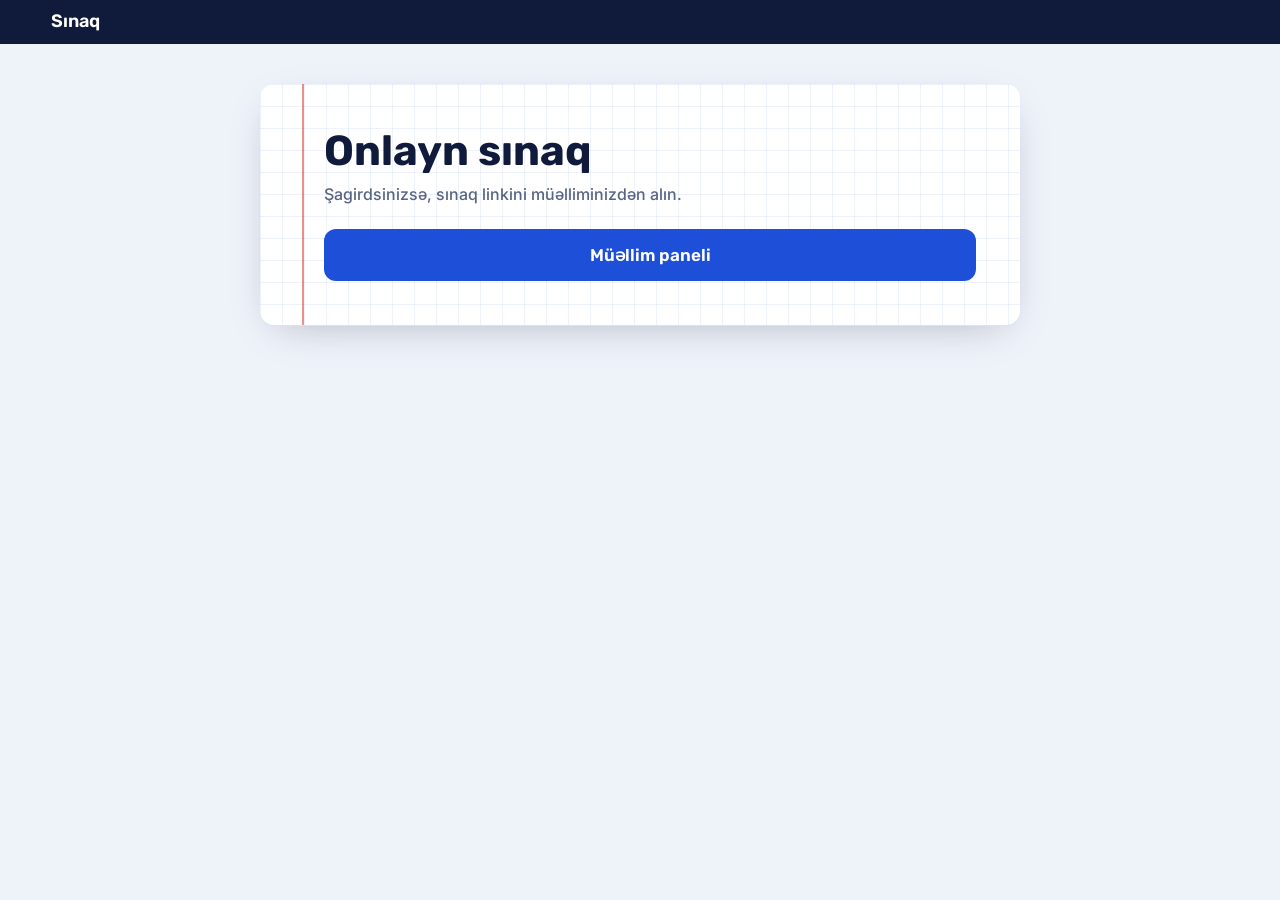
==== sinaq/index.html @ b20bbb10 "Onlayn riyaziyyat sınağı saytı Co-Authored-By: Claude Opus 5.5 <noreply@anthropic.com> Claude-Sessio" ====
<!DOCTYPE html>
<html lang="az">
<head>
<meta charset="utf-8">
<meta name="viewport" content="width=device-width,initial-scale=1">
<title>Riyaziyyat sınağı</title>
<link rel="preconnect" href="https://fonts.googleapis.com">
<link rel="stylesheet" href="https://fonts.googleapis.com/css2?family=Inter:wght@400;500;600&family=Rubik:wght@500;600;700&display=swap">
<style>
/* VOICE: calm, exam-room serious, friendly for students and quick for the teacher
   IDEA: a squared school notebook page with a red margin line, checked in teacher's red pen
   PICTURE: the working sheet itself; results as an answer strip of numbered boxes
   COLOUR and TYPE: white paper, ink blue, red pen, green ticks; Rubik titles + Inter body
   LAYOUT: one centred column, big tap targets, phone first */
:root{--bg:#eef2f9;--paper:#fff;--ink:#101a3a;--mute:#5a6482;--line:#dbe3f2;--grid:rgba(40,90,200,.08);--red:#d7362b;--green:#178a4a;--blue:#1d4fd8;--soft:#f3f6fd;--redsoft:#fdecea;--greensoft:#e7f6ee;--amber:#9a6200;--ambersoft:#fff4dc}
@media (prefers-color-scheme:dark){:root:not([data-theme=light]){--bg:#0b1124;--paper:#131b35;--ink:#e8ecf8;--mute:#9aa4c2;--line:#26314f;--grid:rgba(140,170,255,.06);--red:#ff6b5e;--green:#4fd18a;--blue:#86a8ff;--soft:#1a2444;--redsoft:#3a1d22;--greensoft:#14322a;--amber:#ffc35c;--ambersoft:#3a2e14}}
:root[data-theme=dark]{--bg:#0b1124;--paper:#131b35;--ink:#e8ecf8;--mute:#9aa4c2;--line:#26314f;--grid:rgba(140,170,255,.06);--red:#ff6b5e;--green:#4fd18a;--blue:#86a8ff;--soft:#1a2444;--redsoft:#3a1d22;--greensoft:#14322a;--amber:#ffc35c;--ambersoft:#3a2e14}
*{box-sizing:border-box;min-width:0}
body{margin:0;background:var(--bg);color:var(--ink);font:16px/1.55 Inter,system-ui,sans-serif;overflow-x:clip;-webkit-tap-highlight-color:transparent}
h1,h2,h3{font-family:Rubik,Inter,sans-serif;line-height:1.1;margin:0;text-wrap:balance}
a{color:var(--blue)}
.top{position:sticky;top:0;z-index:5;display:flex;align-items:center;justify-content:space-between;gap:12px;padding:12px max(4vw,16px);background:var(--ink);color:var(--paper)}
.top h1{font-size:18px;font-weight:600;white-space:nowrap;overflow:hidden;text-overflow:ellipsis}
.timer{font:600 18px/1 Rubik,sans-serif;font-variant-numeric:tabular-nums;padding:8px 12px;border-radius:999px;background:rgba(255,255,255,.14);white-space:nowrap}
.timer.warn{background:var(--red);color:#fff}
.timer[hidden]{display:none}
main{padding:clamp(16px,4vw,40px) max(3vw,10px) 60px}
.sheet{max-width:760px;margin:0 auto;background:var(--paper);border-radius:14px;box-shadow:0 1px 0 var(--line),0 12px 40px -18px rgba(16,26,58,.35);padding:clamp(22px,5vw,44px) clamp(16px,5vw,44px) clamp(22px,5vw,44px) clamp(32px,7vw,64px);position:relative;background-image:linear-gradient(var(--grid) 1px,transparent 1px),linear-gradient(90deg,var(--grid) 1px,transparent 1px);background-size:22px 22px}
.sheet::before{content:"";position:absolute;top:0;bottom:0;left:clamp(18px,4.5vw,42px);width:2px;background:var(--red);opacity:.55}
.title{font-size:clamp(28px,6vw,42px);font-weight:700}
.back{display:inline-block;margin-bottom:14px;font-weight:600;text-decoration:none;padding:6px 0}
.meta{display:flex;flex-wrap:wrap;gap:8px;margin:14px 0 20px}
.meta span{background:var(--soft);border:1px solid var(--line);border-radius:999px;padding:5px 12px;font-size:14px;font-weight:500}
.rules{margin:0 0 24px;padding-left:20px;color:var(--mute)}
.rules li{margin:4px 0}.rules b{color:var(--ink)}
.form{display:grid;grid-template-columns:minmax(0,1fr) minmax(0,1fr);gap:14px}
label{display:grid;gap:6px;font-size:14px;font-weight:600}
input,textarea{font:16px Inter,sans-serif;color:var(--ink);background:var(--paper);border:1.5px solid var(--line);border-radius:10px;padding:11px 12px;min-height:48px;width:100%}
textarea{resize:vertical;min-height:70px;line-height:1.45}
input:focus,textarea:focus,button:focus-visible{outline:3px solid var(--blue);outline-offset:2px}
.full{grid-column:1/-1}
.btn{font:600 17px Rubik,sans-serif;background:var(--blue);color:#fff;border:0;border-radius:12px;min-height:52px;padding:12px 20px;width:100%;cursor:pointer;text-align:center;text-decoration:none;display:inline-grid;place-items:center;transition:transform .12s}
.btn:active{transform:scale(.98)}
.btn:disabled{opacity:.4;cursor:not-allowed}
.btn.ghost{background:transparent;color:var(--blue);border:1.5px solid var(--blue)}
.btn.sm{min-height:44px;font-size:15px;padding:8px 14px;width:auto}
.btn.danger{background:transparent;color:var(--red);border:1.5px solid var(--red)}
.err{color:var(--red);font-size:14px;min-height:20px;margin:0;font-weight:600}
.note{color:var(--mute);font-size:14px;margin:12px 0 0}
.center{text-align:center}
.prog{display:flex;align-items:center;gap:12px;font-weight:600;font-size:14px;color:var(--mute);margin-bottom:20px;white-space:nowrap}
.bar{flex:1;height:8px;background:var(--soft);border-radius:9px;overflow:hidden;border:1px solid var(--line)}
.bar i{display:block;height:100%;background:var(--blue);border-radius:9px;transition:width .3s}
.qt{font-size:clamp(21px,4.6vw,29px);font-weight:600;margin-bottom:22px;white-space:pre-wrap}
.opts{display:grid;gap:10px;margin-bottom:20px}
.opt{display:flex;align-items:center;gap:14px;text-align:left;font:500 18px Inter,sans-serif;color:var(--ink);background:var(--paper);border:1.5px solid var(--line);border-radius:12px;padding:12px 14px;min-height:56px;cursor:pointer}
.opt b{flex:none;display:grid;place-items:center;width:34px;height:34px;border-radius:50%;border:1.5px solid var(--line);font:600 15px Rubik,sans-serif}
.opt.on{border-color:var(--blue);background:var(--soft);box-shadow:0 0 0 1px var(--blue)}
.opt.on b{background:var(--blue);border-color:var(--blue);color:#fff}
.alert{max-width:760px;margin:0 auto 14px;background:var(--redsoft);color:var(--red);border-radius:10px;padding:10px 14px;font-weight:600;font-size:14px}
.who{color:var(--mute);font-weight:500;margin:8px 0 0}
.score{display:flex;flex-wrap:wrap;align-items:baseline;gap:6px 18px;margin:20px 0 6px}
.score .big{font:700 clamp(56px,14vw,88px)/1 Rubik,sans-serif;color:var(--green)}
.score .big small{font-size:.38em;margin-left:6px}
.score .rest{font:600 20px Rubik,sans-serif}
.w{color:var(--red)}
.strip{display:grid;grid-template-columns:repeat(auto-fill,minmax(42px,1fr));gap:6px;margin:20px 0 8px}
.strip span{display:grid;place-items:center;height:42px;border-radius:8px;font:600 15px Rubik,sans-serif;border:1.5px solid var(--line);color:var(--mute)}
.strip .ok{background:var(--greensoft);border-color:var(--green);color:var(--green)}
.strip .no{background:var(--redsoft);border-color:var(--red);color:var(--red)}
.legend{font-size:13px;color:var(--mute);margin:0 0 26px}
h3{font-size:22px;margin:8px 0 14px}
.ex{border-top:1px solid var(--line);padding:16px 0}
.ex .n{font-size:13px;font-weight:600;color:var(--mute)}
.ex p{margin:6px 0}
.ex .q{font-weight:600;font-size:17px;white-space:pre-wrap}
.ex .yours{color:var(--red)}
.ex .yours s{text-decoration-thickness:2px}
.ex .right{color:var(--green);font-weight:600}
.ex .why{background:var(--soft);border-left:3px solid var(--blue);padding:10px 12px;border-radius:0 8px 8px 0;margin-top:10px;white-space:pre-wrap}
.sent{font-size:14px;font-weight:600;padding:10px 14px;border-radius:10px;background:var(--soft);margin:0 0 6px}
.sent:empty{display:none}
.sent.ok{background:var(--greensoft);color:var(--green)}
.sent.bad{background:var(--redsoft);color:var(--red)}
hr{border:0;border-top:1px solid var(--line);margin:26px 0}
/* teacher */
.list{display:grid;gap:12px;margin:20px 0}
.card{border:1.5px solid var(--line);border-radius:12px;padding:14px;background:var(--paper)}
.card h4{margin:0 0 4px;font:600 19px Rubik,sans-serif}
.card .sub{color:var(--mute);font-size:14px;margin:0 0 12px}
.acts{display:flex;flex-wrap:wrap;gap:8px}
.qc{border:1.5px solid var(--line);border-radius:12px;padding:14px;margin:0 0 14px;background:var(--paper);display:grid;gap:10px}
.qh{display:flex;align-items:center;justify-content:space-between;gap:8px}
.qh b{font:600 16px Rubik,sans-serif}
.qh .acts button{min-width:44px}
.ov{display:flex;align-items:center;gap:8px}
.ov input[type=radio]{width:24px;height:24px;min-height:0;flex:none;accent-color:var(--green)}
.ov input[type=text]{flex:1}
.ov.ok input[type=text]{border-color:var(--green);background:var(--greensoft)}
.hint{font-size:13px;color:var(--mute);margin:0}
.chk{display:flex;align-items:center;gap:10px;font-weight:500}
.chk input{width:22px;height:22px;min-height:0;flex:none}
.sym{position:sticky;top:58px;z-index:3;display:flex;gap:6px;overflow-x:auto;padding:8px 0;margin:10px 0;background:var(--paper)}
.sym button{flex:none;min-width:44px;height:44px;border:1.5px solid var(--line);border-radius:10px;background:var(--soft);color:var(--ink);font:600 17px Inter,sans-serif;cursor:pointer}
.linkbox{word-break:break-all;background:var(--soft);border:1px dashed var(--line);border-radius:10px;padding:12px;font-size:13px;margin:10px 0;max-height:120px;overflow:auto}
.row{display:grid;grid-template-columns:minmax(0,1fr) minmax(0,1fr);gap:10px;margin-top:10px}
.live{display:flex;align-items:center;gap:8px;font-size:14px;font-weight:600;color:var(--mute);margin:10px 0}
.live i{width:10px;height:10px;border-radius:50%;background:var(--green);animation:pulse 1.6s infinite}
.live.bad i{background:var(--red);animation:none}
@keyframes pulse{50%{opacity:.25}}
.kpis{display:grid;grid-template-columns:repeat(3,minmax(0,1fr));gap:10px;margin:14px 0 20px}
.kpis div{background:var(--soft);border:1px solid var(--line);border-radius:12px;padding:12px}
.kpis b{display:block;font:700 30px/1.1 Rubik,sans-serif}
.kpis span{font-size:13px;color:var(--mute)}
.st{border:1.5px solid var(--line);border-radius:12px;background:var(--paper);overflow:hidden}
.st summary{list-style:none;cursor:pointer;display:grid;grid-template-columns:minmax(0,1fr) auto;gap:4px 12px;padding:12px 14px;align-items:center}
.st summary::-webkit-details-marker{display:none}
.st .nm{font:600 17px Rubik,sans-serif}
.st .inf{font-size:13px;color:var(--mute);grid-column:1}
.st .pc{grid-row:1/3;grid-column:2;font:700 24px Rubik,sans-serif;text-align:right;white-space:nowrap}
.st .pc small{display:block;font:500 12px Inter,sans-serif;color:var(--mute)}
.st.prog .pc{color:var(--amber);font-size:15px}
.st .body{padding:0 14px 14px;border-top:1px solid var(--line)}
.flag{display:inline-block;font-size:12px;font-weight:600;padding:2px 8px;border-radius:999px;background:var(--ambersoft);color:var(--amber);margin-left:6px}
.ans{display:grid;gap:6px;margin-top:10px;font-size:14px}
.ans div{padding:8px 10px;border-radius:8px;background:var(--soft)}
.ans .ok{background:var(--greensoft)}.ans .no{background:var(--redsoft)}
@media(max-width:600px){.form,.row{grid-template-columns:minmax(0,1fr)}.opt{font-size:17px}.kpis b{font-size:24px}}
@media(prefers-reduced-motion:reduce){*{transition:none!important;animation:none!important}}
</style>
</head>
<body>
<header class="top"><h1 id="hd">Sınaq</h1><div class="timer" id="timer" hidden>00:00</div></header>
<main><div id="warn"></div><div id="app"><section class="sheet"><p>Yüklənir…</p></section></div></main>
<script>
{
var NTFY = 'https://ntfy.sh/';
var SYM = ['²','³','√','π','·','×',':','−','±','°','≤','≥','≠','∠','△','½','¼','∞','₁','₂','ⁿ','(',')'];
var SAMPLE = {title:'Riyaziyyat sınağı', min:30, shuffle:true, qs:[
  {q:'3x − 7 = 11 tənliyini həll edin.', o:['x = 4','x = 6','x = 18','x = 5'], a:1, e:'3x = 11 + 7 = 18, buradan x = 18 : 3 = 6.'},
  {q:'2/3 + 3/4 cəmini tapın.', o:['5/7','5/12','17/12','6/7'], a:2, e:'Ortaq məxrəc 12-dir: 8/12 + 9/12 = 17/12. Surətlər və məxrəclər ayrı-ayrılıqda toplanmır.'},
  {q:'Hansı ədədin 25%-i 40-a bərabərdir?', o:['10','100','160','65'], a:2, e:'25% = 1/4. Ədədin dörddə biri 40-dırsa, ədəd 40 · 4 = 160-dır.'},
  {q:'Uzunluğu 8 sm, eni 5 sm olan düzbucaqlının perimetri neçədir?', o:['13 sm','26 sm','40 sm','20 sm'], a:1, e:'P = 2 · (a + b) = 2 · (8 + 5) = 26 sm. 40 isə sahədir (sm²).'},
  {q:'(−3)² − 2 · (−4) ifadəsinin qiymətini tapın.', o:['1','−17','17','−1'], a:2, e:'(−3)² = 9, 2 · (−4) = −8. 9 − (−8) = 9 + 8 = 17.'},
  {q:'√144 + √81 = ?', o:['15','21','225','25'], a:1, e:'√144 = 12, √81 = 9, cəmi 21. Kökləri toplamaq ədədləri toplayıb kök almaqla eyni deyil.'},
  {q:'Üçbucağın iki bucağı 50° və 60°-dir. Üçüncü bucağı tapın.', o:['70°','80°','110°','90°'], a:0, e:'Üçbucağın daxili bucaqlarının cəmi 180°-dir: 180° − 50° − 60° = 70°.'},
  {q:'2x + 5 > 13 bərabərsizliyini həll edin.', o:['x > 9','x < 4','x > 4','x > 8'], a:2, e:'2x > 8, buradan x > 4. Müsbət ədədə böləndə işarə dəyişmir.'},
  {q:'4; 7; 10; … ardıcıllığının 10-cu həddini tapın.', o:['31','34','40','28'], a:0, e:'d = 3. aₙ = a₁ + (n − 1) · d = 4 + 9 · 3 = 31.'},
  {q:'Qiyməti 200 AZN olan malın qiyməti 15% endirildi. Yeni qiymət neçədir?', o:['185 AZN','30 AZN','170 AZN','175 AZN'], a:2, e:'200-ün 15%-i = 30 AZN. 200 − 30 = 170 AZN.'}
]};

var app = document.getElementById('app'), timerEl = document.getElementById('timer'), warnEl = document.getElementById('warn'), hd = document.getElementById('hd');
var LET = 'ABCDEF';

/* ---------- köməkçilər ---------- */
function $(id){ return document.getElementById(id); }
function esc(s){ return String(s == null ? '' : s).replace(/[&<>"']/g, function(c){ return {'&':'&amp;','<':'&lt;','>':'&gt;','"':'&quot;',"'":'&#39;'}[c]; }); }
function ls(k, v){ try { if (v === undefined) return JSON.parse(localStorage.getItem(k)); if (v === null) localStorage.removeItem(k); else localStorage.setItem(k, JSON.stringify(v)); } catch(e){ return null; } }
function rid(n){ var a = new Uint8Array(n), s = ''; crypto.getRandomValues(a); for (var i = 0; i < n; i++) s += 'abcdefghijkmnpqrstuvwxyz23456789'[a[i] % 32]; return s; }
function shuffle(a){ a = a.slice(); for (var i = a.length - 1; i > 0; i--){ var j = Math.floor(Math.random() * (i + 1)), t = a[i]; a[i] = a[j]; a[j] = t; } return a; }
function range(n){ var r = []; for (var i = 0; i < n; i++) r.push(i); return r; }
function mmss(sec){ sec = Math.max(0, Math.round(sec)); return String(Math.floor(sec / 60)).padStart(2, '0') + ':' + String(sec % 60).padStart(2, '0'); }
function hm(t){ var d = new Date(t); return String(d.getHours()).padStart(2,'0') + ':' + String(d.getMinutes()).padStart(2,'0'); }
function day(t){ var d = new Date(t); return String(d.getDate()).padStart(2,'0') + '.' + String(d.getMonth()+1).padStart(2,'0') + ' ' + hm(t); }
function b64u(u8){ var s = ''; for (var i = 0; i < u8.length; i += 0x8000) s += String.fromCharCode.apply(null, u8.subarray(i, i + 0x8000)); return btoa(s).replace(/\+/g,'-').replace(/\//g,'_').replace(/=+$/,''); }
function ub64u(s){ s = s.replace(/-/g,'+').replace(/_/g,'/'); while (s.length % 4) s += '='; var b = atob(s), u = new Uint8Array(b.length); for (var i = 0; i < b.length; i++) u[i] = b.charCodeAt(i); return u; }
function pack(obj){
  var bytes = new TextEncoder().encode(JSON.stringify(obj));
  if (!window.CompressionStream) return Promise.resolve('p' + b64u(bytes));
  return new Response(new Blob([bytes]).stream().pipeThrough(new CompressionStream('deflate-raw'))).arrayBuffer().then(function(b){ return 'z' + b64u(new Uint8Array(b)); });
}
function unpack(str){
  var bytes = ub64u(str.slice(1));
  var p = str[0] === 'z' ? new Response(new Blob([bytes]).stream().pipeThrough(new DecompressionStream('deflate-raw'))).arrayBuffer().then(function(b){ return new Uint8Array(b); }) : Promise.resolve(bytes);
  return p.then(function(u){ return JSON.parse(new TextDecoder().decode(u)); });
}
function copy(text, btn){
  var done = function(){ var t = btn.textContent; btn.textContent = 'Kopyalandı ✓'; setTimeout(function(){ btn.textContent = t; }, 1800); };
  if (navigator.clipboard) navigator.clipboard.writeText(text).then(done).catch(fallback); else fallback();
  function fallback(){ var ta = document.createElement('textarea'); ta.value = text; document.body.appendChild(ta); ta.select(); try { document.execCommand('copy'); done(); } catch(e){} ta.remove(); }
}
function base(){ return location.href.split('#')[0]; }

/* =====================================================================
   ŞAGİRD HİSSƏSİ
   ===================================================================== */
var Z = null, S = null, SKEY = '', tick = null, picked = null, busy = false, PREVIEW = false;

function left(){ return Z.m * 60 - (Date.now() - S.start) / 1000; }
function sSave(){ if (!PREVIEW) ls(SKEY, S); }
function who(){ return S.name + ' ' + S.surname; }
function score(){
  var c = 0, w = 0, b = 0;
  S.answers.forEach(function(x){ if (x[1] == null) b++; else if (x[1] === Z.q[x[0]].a) c++; else w++; });
  return {c:c, w:w, b:b, pct: Math.round(c / Z.q.length * 100)};
}
function publish(type){
  if (PREVIEW || !Z.k) return Promise.resolve(true);
  var r = score(), p = {v:1, type:type, qz:Z.i, sid:S.sid, n:S.name, sn:S.surname, c:S.cls, no:S.num, st:S.start, en:S.end || null, tb:S.tabs || 0, tu:!!S.timeUp};
  var line;
  if (type === 'end'){ p.ans = S.answers; p.r = [r.c, r.w, r.b]; line = '📝 ' + who() + ' (' + S.cls + ', №' + S.num + ') — ' + r.c + '/' + Z.q.length + ' düz, ' + r.pct + '%'; }
  else line = '🟢 ' + who() + ' (' + S.cls + ', №' + S.num + ') sınağa başladı';
  return fetch(NTFY + Z.k, {method:'POST', body: line + '\n§' + JSON.stringify(p)}).then(function(res){ return res.ok; }).catch(function(){ return false; });
}

function studentStart(z, preview){
  Z = z; PREVIEW = preview; SKEY = 'snq_s_' + Z.i;
  hd.textContent = Z.t; document.title = Z.t;
  S = PREVIEW ? null : ls(SKEY);
  if (S && S.end) { renderResult(); if (!S.sentEnd) sendEnd(); }
  else if (S && S.start){ if (left() <= 0) timeUp(); else { startTimer(); renderQ(); } }
  else renderStart();
}

function renderStart(){
  timerEl.hidden = true;
  app.innerHTML = '<section class="sheet">' +
    (PREVIEW ? '<p class="sent" style="margin-bottom:14px">Önizləmə rejimi: nəticə göndərilmir.</p>' : '') +
    '<h2 class="title">' + esc(Z.t) + '</h2>' +
    '<div class="meta"><span>' + Z.q.length + ' sual</span><span>' + Z.m + ' dəqiqə</span><span>Hər sualın bir düz cavabı var</span></div>' +
    '<ul class="rules">' +
      '<li><b>Cavabı təsdiqlədikdən sonra geri qayıtmaq olmur.</b></li>' +
      '<li>Səhifəni yeniləsəniz, qaldığınız sualdan davam edəcəksiniz.</li>' +
      '<li>Başqa proqrama və ya səhifəyə keçmək qeydə alınır və müəllimə bildirilir.</li>' +
      '<li>Vaxt bitəndə sınaq avtomatik tamamlanır, cavablanmamış suallar boş sayılır.</li>' +
    '</ul>' +
    '<form id="f" class="form" novalidate>' +
      '<label>Ad<input id="fn" autocomplete="given-name" maxlength="40"></label>' +
      '<label>Soyad<input id="ln" autocomplete="family-name" maxlength="40"></label>' +
      '<label>Sinif<input id="cl" placeholder="məs. 9A" maxlength="10"></label>' +
      '<label>Nömrə<input id="nm" inputmode="numeric" placeholder="Jurnal və ya telefon nömrəsi" maxlength="20"></label>' +
      '<p class="err full" id="er"></p>' +
      '<button class="btn full" type="submit">Sınağa başla</button>' +
    '</form></section>';
  $('f').onsubmit = function(ev){
    ev.preventDefault();
    var v = function(id){ return $(id).value.trim(); };
    var d = {name: v('fn'), surname: v('ln'), cls: v('cl'), num: v('nm')};
    if (!d.name || !d.surname || !d.cls || !d.num){ $('er').textContent = 'Zəhmət olmasa bütün xanaları doldurun.'; return; }
    var N = Z.q.length, order = Z.s ? shuffle(range(N)) : range(N), perm = {};
    order.forEach(function(qi){ var n = Z.q[qi].o.length; perm[qi] = Z.s ? shuffle(range(n)) : range(n); });
    S = {sid: rid(10), name:d.name, surname:d.surname, cls:d.cls, num:d.num, order:order, perm:perm, answers:[], start:Date.now(), end:null, tabs:0, sentEnd:false};
    sSave(); publish('start');
    startTimer(); renderQ();
  };
}

function renderQ(){
  var N = Z.q.length, i = S.answers.length;
  if (i >= N) return finish();
  var qi = S.order[i], q = Z.q[qi];
  picked = null; busy = false;
  app.innerHTML = '<section class="sheet">' +
    '<div class="prog"><span>Sual ' + (i + 1) + ' / ' + N + '</span><div class="bar"><i style="width:' + (i / N * 100) + '%"></i></div></div>' +
    '<h2 class="qt">' + esc(q.q) + '</h2>' +
    '<div class="opts">' + S.perm[qi].map(function(oi, k){ return '<button type="button" class="opt" data-o="' + oi + '"><b>' + LET[k] + '</b><span>' + esc(q.o[oi]) + '</span></button>'; }).join('') + '</div>' +
    '<button class="btn" id="next" disabled>' + (i + 1 < N ? 'Təsdiqlə və növbəti sual' : 'Təsdiqlə və sınağı bitir') + '</button>' +
    '<p class="note center">Təsdiqlədikdən sonra bu suala qayıtmaq olmayacaq.</p></section>';
  var opts = app.querySelectorAll('.opt');
  opts.forEach(function(b){ b.onclick = function(){ picked = +b.dataset.o; opts.forEach(function(x){ x.classList.toggle('on', x === b); }); $('next').disabled = false; }; });
  $('next').onclick = function(){ if (picked == null || busy) return; busy = true; S.answers.push([qi, picked]); sSave(); renderQ(); };
  window.scrollTo(0, 0);
}

function startTimer(){
  timerEl.hidden = false; clearInterval(tick);
  var step = function(){ var l = left(); timerEl.textContent = mmss(l); timerEl.classList.toggle('warn', l < 60); if (l <= 0){ clearInterval(tick); timeUp(); } };
  step(); tick = setInterval(step, 1000);
}
function timeUp(){ while (S.answers.length < Z.q.length) S.answers.push([S.order[S.answers.length], null]); S.timeUp = true; sSave(); finish(); }
function finish(){
  clearInterval(tick); timerEl.hidden = true; warnEl.innerHTML = '';
  if (!S.end){ S.end = Date.now(); sSave(); }
  renderResult(); if (!S.sentEnd) sendEnd();
}
function sendEnd(){
  var el = $('sent');
  if (PREVIEW){ el.className = 'sent'; el.textContent = 'Önizləmə: nəticə göndərilmədi.'; return; }
  if (el){ el.className = 'sent'; el.textContent = 'Nəticə müəllimə göndərilir…'; }
  publish('end').then(function(ok){
    S.sentEnd = ok; sSave();
    var e = $('sent'); if (!e) return;
    if (ok){ e.className = 'sent ok'; e.textContent = '✓ Nəticəniz müəllimə göndərildi.'; }
    else { e.className = 'sent bad'; e.innerHTML = 'Nəticə göndərilmədi. İnterneti yoxlayın. <button class="btn ghost" id="resend" style="margin-top:8px">Yenidən göndər</button>'; $('resend').onclick = sendEnd; }
  });
}
function renderResult(){
  var r = score();
  var strip = S.answers.map(function(x, i){ var cls = x[1] == null ? '' : (x[1] === Z.q[x[0]].a ? 'ok' : 'no'); return '<span class="' + cls + '">' + (i + 1) + '</span>'; }).join('');
  var wrong = S.answers.map(function(x, i){ return {x:x, i:i}; }).filter(function(o){ return o.x[1] !== Z.q[o.x[0]].a; });
  var exp = wrong.map(function(o){
    var q = Z.q[o.x[0]];
    return '<div class="ex"><span class="n">Sual ' + (o.i + 1) + '</span><p class="q">' + esc(q.q) + '</p>' +
      '<p class="yours">Sizin cavab: ' + (o.x[1] == null ? 'cavab verilməyib' : '<s>' + esc(q.o[o.x[1]]) + '</s>') + '</p>' +
      '<p class="right">Düzgün cavab: ' + esc(q.o[q.a]) + '</p>' + (q.e ? '<p class="why">' + esc(q.e) + '</p>' : '') + '</div>';
  }).join('');
  app.innerHTML = '<section class="sheet"><h2 class="title">Nəticəniz</h2>' +
    '<p class="who">' + esc(who()) + ' · ' + esc(S.cls) + ' sinif · № ' + esc(S.num) + '</p>' +
    '<div class="score"><span class="big">' + r.c + '<small>düz</small></span><span class="rest"><span class="w">' + r.w + ' səhv</span> · ' + r.b + ' boş · ' + r.pct + '%</span></div>' +
    (S.timeUp ? '<p class="note">Vaxt bitdiyi üçün sınaq avtomatik tamamlandı.</p>' : '') +
    '<div class="strip">' + strip + '</div><p class="legend">Yaşıl — düz, qırmızı — səhv, boz — cavabsız.</p>' +
    '<p class="sent' + (S.sentEnd ? ' ok' : '') + '" id="sent">' + (S.sentEnd ? '✓ Nəticəniz müəllimə göndərildi.' : '') + '</p>' +
    '<hr><h3>' + (wrong.length ? 'Səhvlərin izahı' : 'Təbriklər! Bütün cavablar düzdür.') + '</h3>' + exp + '</section>';
  window.scrollTo(0, 0);
}
document.addEventListener('visibilitychange', function(){
  if (!S || !S.start || S.end || !Z) return;
  if (document.hidden){ S.tabs = (S.tabs || 0) + 1; sSave(); }
  else warnEl.innerHTML = '<div class="alert">Diqqət: sınaq səhifəsindən çıxdınız (' + S.tabs + ' dəfə). Bu, müəllimə bildiriləcək.</div>';
});
window.addEventListener('online', function(){ if (S && S.end && !S.sentEnd) sendEnd(); });

/* =====================================================================
   MÜƏLLİM HİSSƏSİ
   ===================================================================== */
var TKEY = 'snq_teacher', pollT = null;
function quizzes(){ return ls(TKEY) || []; }
function saveQuizzes(a){ ls(TKEY, a); }
function getQ(id){ return quizzes().filter(function(q){ return q.id === id; })[0]; }
function putQ(q){ var a = quizzes(), i = a.findIndex(function(x){ return x.id === q.id; }); if (i < 0) a.unshift(q); else a[i] = q; saveQuizzes(a); }
function results(id){ return ls('snq_r_' + id) || {}; }
function newQuiz(from){
  var src = from || {title:'Yeni sınaq', min:30, shuffle:true, qs:[]};
  var q = {id: rid(8), topic: 'snq-' + rid(16), title: src.title, min: src.min, shuffle: src.shuffle, created: Date.now(),
    qs: (src.qs.length ? src.qs : [{q:'', o:['','','',''], a:0, e:''}]).map(function(x){ var o = x.o.slice(); while (o.length < 4) o.push(''); return {q:x.q, o:o, a:x.a, e:x.e || ''}; })};
  putQ(q); return q;
}
function toLinkData(Q){
  return {i:Q.id, t:Q.title, m:Q.min, s:Q.shuffle ? 1 : 0, k:Q.topic, q:Q.qs.map(function(x){
    var idx = []; x.o.forEach(function(t, j){ if (t.trim()) idx.push(j); });
    return {q:x.q.trim(), o:idx.map(function(j){ return x.o[j].trim(); }), a:idx.indexOf(x.a), e:(x.e || '').trim()};
  })};
}
function validate(Q){
  if (!Q.title.trim()) return 'Sınağın adını yazın.';
  if (!(Q.min >= 1)) return 'Vaxtı dəqiqə ilə yazın.';
  if (!Q.qs.length) return 'Ən azı bir sual əlavə edin.';
  for (var i = 0; i < Q.qs.length; i++){
    var x = Q.qs[i], n = x.o.filter(function(t){ return t.trim(); }).length;
    if (!x.q.trim()) return (i + 1) + '-ci sualın mətni boşdur.';
    if (n < 2) return (i + 1) + '-ci sualda ən azı 2 variant olmalıdır.';
    if (!(x.o[x.a] || '').trim()) return (i + 1) + '-ci sualda düzgün cavabı seçin (yaşıl dairə).';
  }
  return '';
}

function teacherRoute(parts){
  clearInterval(pollT); timerEl.hidden = true; hd.textContent = 'Müəllim paneli'; document.title = 'Müəllim paneli';
  if (parts[0] === 'edit' && getQ(parts[1])) return renderEdit(parts[1]);
  if (parts[0] === 'link' && getQ(parts[1])) return renderLink(parts[1]);
  if (parts[0] === 'res' && getQ(parts[1])) return renderRes(parts[1]);
  renderHome();
}

function renderHome(){
  var a = quizzes();
  app.innerHTML = '<section class="sheet"><h2 class="title">Sınaqlarım</h2>' +
    '<p class="who">Sual yazın, vaxt qoyun, linki şagirdlərə göndərin. Nəticələr burada canlı görünür.</p>' +
    '<div class="row"><button class="btn" id="nw">+ Yeni sınaq</button><button class="btn ghost" id="sm">Nümunə sınaq əlavə et</button></div>' +
    '<div class="list">' + (a.length ? a.map(function(q){
      var r = results(q.id), n = Object.keys(r).filter(function(k){ return r[k].type === 'end'; }).length;
      return '<div class="card"><h4>' + esc(q.title) + '</h4><p class="sub">' + q.qs.length + ' sual · ' + q.min + ' dəq · ' + n + ' nəticə</p>' +
        '<div class="acts"><a class="btn sm" href="#muellim/res/' + q.id + '">Nəticələr</a><a class="btn sm ghost" href="#muellim/link/' + q.id + '">Link</a><a class="btn sm ghost" href="#muellim/edit/' + q.id + '">Redaktə</a><button class="btn sm danger" data-del="' + q.id + '">Sil</button></div></div>';
    }).join('') : '<p class="note">Hələ sınaq yoxdur.</p>') + '</div>' +
    '<hr><h3>Başqa telefondan bərpa et</h3><p class="hint">Köhnə şagird linkini yapışdırın — sınaq və onun nəticə kanalı bu telefona köçəcək.</p>' +
    '<div class="row"><input id="imp" placeholder="Şagird linki"><button class="btn ghost" id="impb">Bərpa et</button></div><p class="err" id="impe"></p></section>';
  $('nw').onclick = function(){ location.hash = 'muellim/edit/' + newQuiz().id; };
  $('sm').onclick = function(){ location.hash = 'muellim/edit/' + newQuiz(SAMPLE).id; };
  app.querySelectorAll('[data-del]').forEach(function(b){ b.onclick = function(){
    if (b.dataset.sure){ saveQuizzes(quizzes().filter(function(q){ return q.id !== b.dataset.del; })); ls('snq_r_' + b.dataset.del, null); renderHome(); }
    else { b.dataset.sure = 1; b.textContent = 'Əminsiniz? Bir də basın'; }
  }; });
  $('impb').onclick = function(){
    var m = /#q=([^&]+)/.exec($('imp').value.trim());
    if (!m){ $('impe').textContent = 'Bu, şagird linki deyil.'; return; }
    unpack(m[1]).then(function(z){
      putQ({id:z.i, topic:z.k, title:z.t, min:z.m, shuffle:!!z.s, created:Date.now(), qs:z.q.map(function(x){ var o = x.o.slice(); while (o.length < 4) o.push(''); return {q:x.q, o:o, a:x.a, e:x.e}; })});
      renderHome();
    }).catch(function(){ $('impe').textContent = 'Link oxunmadı.'; });
  };
}

function renderEdit(id){
  var Q = getQ(id), lastF = null, tSave = null;
  var store = function(){ clearTimeout(tSave); tSave = setTimeout(function(){ putQ(Q); }, 300); };
  app.innerHTML = '<section class="sheet"><a class="back" href="#muellim">← Sınaqlarım</a><h2 class="title">Sınağı hazırla</h2>' +
    '<div class="form" style="margin-top:18px"><label class="full">Sınağın adı<input id="et" maxlength="80" value="' + esc(Q.title) + '"></label>' +
    '<label>Vaxt (dəqiqə)<input id="em" type="number" min="1" max="300" inputmode="numeric" value="' + esc(Q.min) + '"></label>' +
    '<label class="chk"><input type="checkbox" id="es"' + (Q.shuffle ? ' checked' : '') + '> Hər şagirddə sualların və variantların sırası fərqli olsun</label></div>' +
    '<div class="sym" id="sym">' + SYM.map(function(s){ return '<button type="button" data-s="' + s + '">' + s + '</button>'; }).join('') + '</div>' +
    '<div id="qs"></div>' +
    '<button class="btn ghost" id="addq">+ Sual əlavə et</button>' +
    '<p class="err" id="ee" style="margin-top:14px"></p>' +
    '<button class="btn" id="mk">Yadda saxla və şagird linkini al</button>' +
    '<p class="note center">Hər dəyişiklik avtomatik yadda saxlanır.</p></section>';
  function draw(){
    $('qs').innerHTML = Q.qs.map(function(x, i){
      return '<div class="qc" data-i="' + i + '"><div class="qh"><b>Sual ' + (i + 1) + '</b><div class="acts">' +
        '<button class="btn sm ghost" data-act="up" aria-label="Yuxarı"' + (i ? '' : ' disabled') + '>↑</button>' +
        '<button class="btn sm ghost" data-act="dn" aria-label="Aşağı"' + (i < Q.qs.length - 1 ? '' : ' disabled') + '>↓</button>' +
        '<button class="btn sm danger" data-act="del" aria-label="Sil">✕</button></div></div>' +
        '<textarea data-f="q" placeholder="Sualın mətni">' + esc(x.q) + '</textarea>' +
        x.o.map(function(t, j){ return '<div class="ov' + (x.a === j ? ' ok' : '') + '"><input type="radio" name="a' + i + '" data-f="a" value="' + j + '"' + (x.a === j ? ' checked' : '') + ' aria-label="Düzgün cavab ' + LET[j] + '"><input type="text" data-f="o' + j + '" placeholder="Variant ' + LET[j] + (j > 1 ? ' (istəyə görə)' : '') + '" value="' + esc(t) + '"></div>'; }).join('') +
        '<p class="hint">Düzgün variantın yanındakı dairəni seçin.</p>' +
        '<textarea data-f="e" placeholder="İzah (səhv edən şagirdə göstəriləcək)">' + esc(x.e) + '</textarea></div>';
    }).join('');
  }
  draw();
  $('et').oninput = function(){ Q.title = this.value; store(); };
  $('em').oninput = function(){ Q.min = Math.max(0, parseInt(this.value, 10) || 0); store(); };
  $('es').onchange = function(){ Q.shuffle = this.checked; store(); };
  $('qs').addEventListener('input', function(ev){
    var t = ev.target, f = t.dataset.f, card = t.closest('.qc'); if (!f || !card) return;
    var x = Q.qs[+card.dataset.i];
    if (f === 'q') x.q = t.value; else if (f === 'e') x.e = t.value; else if (f[0] === 'o') x.o[+f.slice(1)] = t.value;
    store();
  });
  $('qs').addEventListener('change', function(ev){
    var t = ev.target; if (t.dataset.f !== 'a') return;
    var card = t.closest('.qc'); Q.qs[+card.dataset.i].a = +t.value; store();
    card.querySelectorAll('.ov').forEach(function(o, j){ o.classList.toggle('ok', j === +t.value); });
  });
  $('qs').addEventListener('click', function(ev){
    var b = ev.target.closest('[data-act]'); if (!b) return;
    var i = +b.closest('.qc').dataset.i, act = b.dataset.act, t;
    if (act === 'del'){ if (!b.dataset.sure){ b.dataset.sure = 1; b.textContent = 'Sil?'; return; } Q.qs.splice(i, 1); }
    if (act === 'up'){ t = Q.qs[i - 1]; Q.qs[i - 1] = Q.qs[i]; Q.qs[i] = t; }
    if (act === 'dn'){ t = Q.qs[i + 1]; Q.qs[i + 1] = Q.qs[i]; Q.qs[i] = t; }
    store(); draw();
  });
  app.addEventListener('focusin', function(ev){ if (ev.target.matches('textarea, input[type=text], #et')) lastF = ev.target; });
  $('sym').addEventListener('mousedown', function(ev){ ev.preventDefault(); });
  $('sym').addEventListener('click', function(ev){
    var b = ev.target.closest('[data-s]'); if (!b || !lastF) return;
    var s = lastF.selectionStart, e = lastF.selectionEnd;
    lastF.value = lastF.value.slice(0, s) + b.dataset.s + lastF.value.slice(e);
    lastF.focus(); lastF.setSelectionRange(s + b.dataset.s.length, s + b.dataset.s.length);
    lastF.dispatchEvent(new Event('input', {bubbles:true}));
  });
  $('addq').onclick = function(){ Q.qs.push({q:'', o:['','','',''], a:0, e:''}); store(); draw(); var c = $('qs').lastElementChild; c.scrollIntoView({behavior:'smooth', block:'center'}); c.querySelector('textarea').focus(); };
  $('mk').onclick = function(){
    var err = validate(Q); $('ee').textContent = err; if (err) return;
    clearTimeout(tSave); putQ(Q); location.hash = 'muellim/link/' + Q.id;
  };
}

function renderLink(id){
  var Q = getQ(id), err = validate(Q);
  if (err){ app.innerHTML = '<section class="sheet"><a class="back" href="#muellim">← Sınaqlarım</a><p class="err">' + esc(err) + '</p><a class="btn" href="#muellim/edit/' + id + '">Düzəlt</a></section>'; return; }
  pack(toLinkData(Q)).then(function(d){
    var link = base() + '#q=' + d, msg = Q.title + '\nSınağa bu linkdən girin:\n' + link;
    app.innerHTML = '<section class="sheet"><a class="back" href="#muellim">← Sınaqlarım</a><h2 class="title">Şagird linki</h2>' +
      '<p class="who">' + esc(Q.title) + ' · ' + Q.qs.length + ' sual · ' + Q.min + ' dəqiqə</p>' +
      '<div class="linkbox">' + esc(link) + '</div>' +
      '<div class="row"><button class="btn" id="cp">Linki kopyala</button><a class="btn ghost" href="https://wa.me/?text=' + encodeURIComponent(msg) + '" target="_blank" rel="noopener">WhatsApp-da göndər</a></div>' +
      '<div class="row"><a class="btn ghost" href="https://t.me/share/url?url=' + encodeURIComponent(link) + '&text=' + encodeURIComponent(Q.title) + '" target="_blank" rel="noopener">Telegram-da göndər</a><a class="btn ghost" href="' + esc(link) + '&pv=1" target="_blank" rel="noopener">Önizləmə</a></div>' +
      '<a class="btn" style="margin-top:22px" href="#muellim/res/' + id + '">Nəticələri canlı izlə →</a>' +
      '<p class="note">Sualları dəyişsəniz, şagirdlərə yeni link göndərin. Nəticələr eyni yerə gəlməyə davam edəcək.</p>' +
      '<p class="note">Telefona bildiriş istəsəniz: <b>ntfy</b> tətbiqini yükləyin və bu kanala abunə olun: <b>' + esc(Q.topic) + '</b></p></section>';
    $('cp').onclick = function(){ copy(link, this); };
  }).catch(function(){ app.innerHTML = '<section class="sheet"><p class="err">Link yaradılmadı. Brauzeri yeniləyin.</p></section>'; });
}

function renderRes(id){
  var Q = getQ(id), R = results(id), open = {};
  app.innerHTML = '<section class="sheet"><a class="back" href="#muellim">← Sınaqlarım</a><h2 class="title">' + esc(Q.title) + '</h2>' +
    '<p class="live" id="lv"><i></i><span>Bağlanır…</span></p><div id="body"></div>' +
    '<div class="row"><button class="btn ghost" id="cp">Cədvəli kopyala (Excel üçün)</button><a class="btn ghost" href="#muellim/link/' + id + '">Şagird linki</a></div>' +
    '<p class="note">Nəticələr onlayn kanalda 12 saat saxlanır; bu səhifəni açdığınız an hamısı telefonunuza köçürülür və burada qalır. Sınaq günü bu səhifəni ən azı bir dəfə açın.</p></section>';
  function rows(){ return Object.keys(R).map(function(k){ return R[k]; }).sort(function(a, b){
    var ae = a.type === 'end', be = b.type === 'end'; if (ae !== be) return ae ? 1 : -1;
    return ae ? (b.r[0] - a.r[0]) || (a.en - b.en) : b.st - a.st; }); }
  function draw(){
    var a = rows(), done = a.filter(function(x){ return x.type === 'end'; }), prog = a.length - done.length, N = Q.qs.length;
    var avg = done.length ? Math.round(done.reduce(function(s, x){ return s + x.r[0]; }, 0) / done.length / N * 100) : 0;
    $('body').innerHTML = '<div class="kpis"><div><b>' + done.length + '</b><span>bitirdi</span></div><div><b style="color:var(--amber)">' + prog + '</b><span>indi yazır</span></div><div><b>' + (done.length ? avg + '%' : '—') + '</b><span>orta nəticə</span></div></div>' +
      (a.length ? '<div class="list">' + a.map(function(x){
        var flags = (x.tb ? '<span class="flag">' + x.tb + ' dəfə çıxıb</span>' : '') + (x.tu ? '<span class="flag">vaxt bitdi</span>' : '');
        if (x.type !== 'end') return '<details class="st prog"><summary><span class="nm">' + esc(x.n + ' ' + x.sn) + '</span><span class="pc">yazır…<small>' + hm(x.st) + '-dan</small></span><span class="inf">' + esc(x.c) + ' · № ' + esc(x.no) + '</span></summary></details>';
        var tot = x.r[0] + x.r[1] + x.r[2], pct = Math.round(x.r[0] / tot * 100), dur = Math.round((x.en - x.st) / 60000);
        var det = (x.ans || []).map(function(p, i){
          var q = Q.qs[p[0]]; var lq = q ? toLinkData({id:'',topic:'',title:'',min:1,qs:[q]}).q[0] : null;
          if (!lq) return '';
          var ok = p[1] === lq.a, txt = p[1] == null ? 'boş' : esc(lq.o[p[1]]);
          return '<div class="' + (p[1] == null ? '' : ok ? 'ok' : 'no') + '"><b>' + (p[0] + 1) + '.</b> ' + esc(lq.q) + '<br>Cavab: ' + txt + (ok ? ' ✓' : ' · Düz: ' + esc(lq.o[lq.a])) + '</div>';
        }).join('');
        return '<details class="st" data-sid="' + x.sid + '"' + (open[x.sid] ? ' open' : '') + '><summary><span class="nm">' + esc(x.n + ' ' + x.sn) + flags + '</span>' +
          '<span class="pc">' + pct + '%<small>' + x.r[0] + ' düz · ' + x.r[1] + ' səhv · ' + x.r[2] + ' boş</small></span>' +
          '<span class="inf">' + esc(x.c) + ' · № ' + esc(x.no) + ' · ' + day(x.en) + ' · ' + dur + ' dəq</span></summary>' +
          '<div class="body"><p class="hint" style="margin-top:10px">Suallar sizin redaktordakı nömrə ilə</p><div class="ans">' + det + '</div></div></details>';
      }).join('') + '</div>' : '<p class="note center" style="margin:30px 0">Hələ heç kim başlamayıb. Şagird sınağa girən kimi burada görünəcək.</p>');
    $('body').querySelectorAll('details[data-sid]').forEach(function(d){ d.ontoggle = function(){ open[d.dataset.sid] = d.open; }; });
  }
  function poll(){
    if (document.hidden) return;
    fetch(NTFY + Q.topic + '/json?poll=1&since=all').then(function(r){ if (!r.ok) throw 0; return r.text(); }).then(function(t){
      var changed = false;
      t.split('\n').forEach(function(l){
        if (!l.trim()) return; var m, p; try { m = JSON.parse(l); } catch(e){ return; }
        if (m.event !== 'message' || !m.message) return;
        var k = m.message.indexOf('\n§'); if (k < 0) return;
        try { p = JSON.parse(m.message.slice(k + 2)); } catch(e){ return; }
        if (!p || p.qz !== Q.id || !p.sid) return;
        var old = R[p.sid];
        if (old && old.type === 'end') return;
        if (old && old.type === p.type) return;
        R[p.sid] = p; changed = true;
      });
      if (changed){ ls('snq_r_' + id, R); draw(); }
      $('lv').className = 'live'; $('lv').lastChild.textContent = 'Canlı · son yoxlama ' + hm(Date.now());
    }).catch(function(){ $('lv').className = 'live bad'; $('lv').lastChild.textContent = 'İnternet yoxdur — saxlanmış nəticələr göstərilir'; });
  }
  draw(); poll(); pollT = setInterval(poll, 8000);
  $('cp').onclick = function(){
    var head = 'Ad\tSoyad\tSinif\tNömrə\tDüz\tSəhv\tBoş\tFaiz\tÇıxma\tBitirdi';
    copy(head + '\n' + rows().filter(function(x){ return x.type === 'end'; }).map(function(x){
      var tot = x.r[0] + x.r[1] + x.r[2]; return [x.n, x.sn, x.c, x.no, x.r[0], x.r[1], x.r[2], Math.round(x.r[0] / tot * 100) + '%', x.tb, day(x.en)].join('\t');
    }).join('\n'), this);
  };
}
document.addEventListener('visibilitychange', function(){ if (!document.hidden && /^#muellim\/res\//.test(location.hash)) { var b = $('lv'); if (b) b.lastChild.textContent = 'Yenilənir…'; } });

/* =====================================================================
   YÖNLƏNDİRMƏ
   ===================================================================== */
function route(){
  var h = location.hash.slice(1);
  if (h.indexOf('q=') === 0){
    if (Z) return;
    var hp = new URLSearchParams(h), d = hp.get('q');
    if (d[0] === 'z' && !window.DecompressionStream){ app.innerHTML = '<section class="sheet"><p class="err">Brauzeriniz köhnədir. Chrome-u yeniləyib linki yenidən açın.</p></section>'; return; }
    unpack(d).then(function(z){ studentStart(z, hp.get('pv') === '1'); })
      .catch(function(){ app.innerHTML = '<section class="sheet"><p class="err">Link xətalıdır. Müəllimdən linki yenidən istəyin.</p></section>'; });
    return;
  }
  if (h === 'setup' || h.indexOf('muellim') === 0) return teacherRoute(h.split('/').slice(1));
  hd.textContent = 'Sınaq';
  app.innerHTML = '<section class="sheet"><h2 class="title">Onlayn sınaq</h2><p class="who">Şagirdsinizsə, sınaq linkini müəlliminizdən alın.</p>' +
    '<a class="btn" style="margin-top:22px" href="#muellim">Müəllim paneli</a></section>';
}
window.addEventListener('hashchange', route);
route();
}
</script>
</body>
</html>
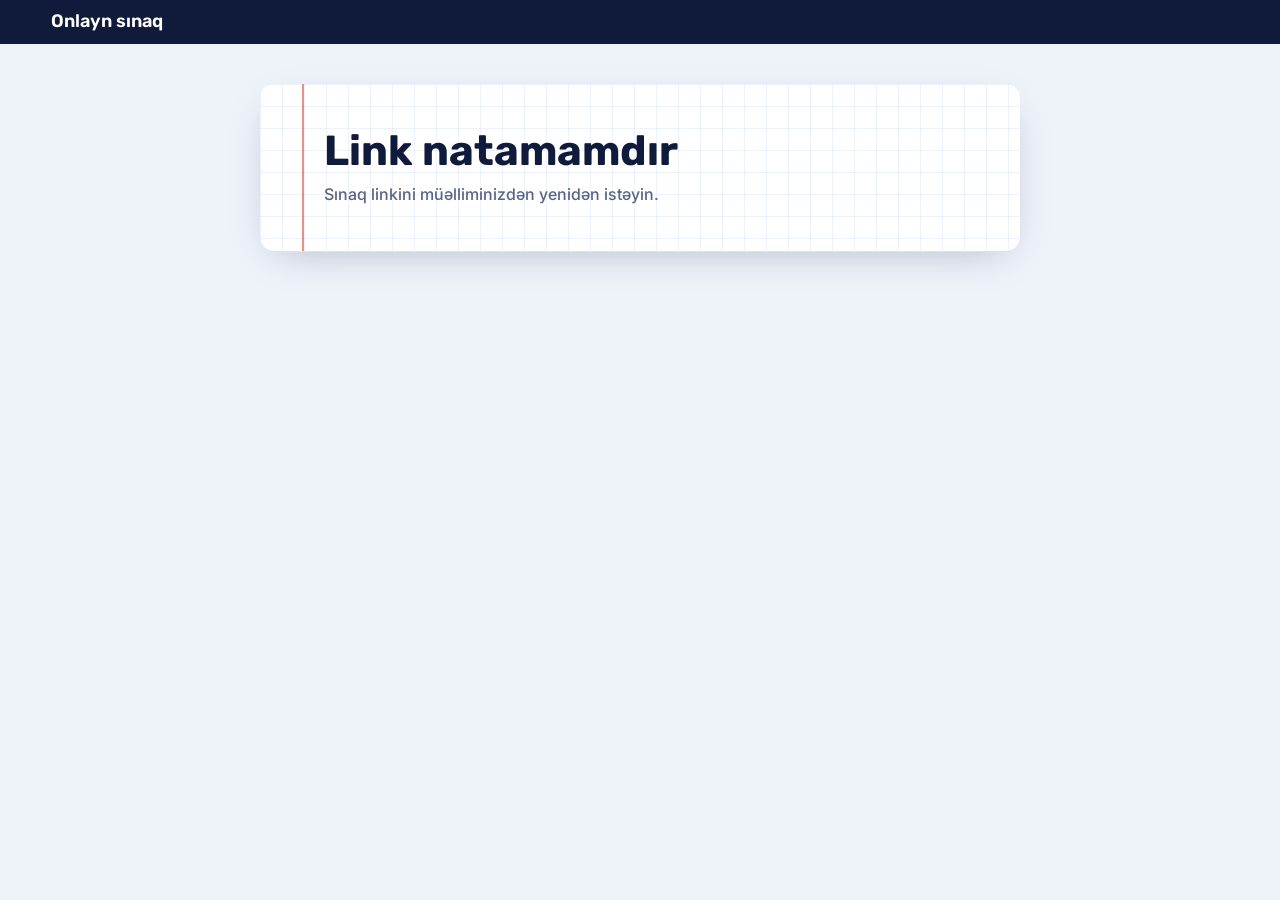
==== commit ad223499: "Sınaq: ayrıca tələbə və müəllim panelləri, canlı nəticələr Co-Authored-By: Claude Opus 5.5 <noreply@" ====
--- a/sinaq/index.html
+++ b/sinaq/index.html
@@ -3,543 +3,178 @@
 <head>
 <meta charset="utf-8">
 <meta name="viewport" content="width=device-width,initial-scale=1">
-<title>Riyaziyyat sınağı</title>
+<title>Onlayn sınaq</title>
 <link rel="preconnect" href="https://fonts.googleapis.com">
 <link rel="stylesheet" href="https://fonts.googleapis.com/css2?family=Inter:wght@400;500;600&family=Rubik:wght@500;600;700&display=swap">
-<style>
-/* VOICE: calm, exam-room serious, friendly for students and quick for the teacher
-   IDEA: a squared school notebook page with a red margin line, checked in teacher's red pen
-   PICTURE: the working sheet itself; results as an answer strip of numbered boxes
-   COLOUR and TYPE: white paper, ink blue, red pen, green ticks; Rubik titles + Inter body
-   LAYOUT: one centred column, big tap targets, phone first */
-:root{--bg:#eef2f9;--paper:#fff;--ink:#101a3a;--mute:#5a6482;--line:#dbe3f2;--grid:rgba(40,90,200,.08);--red:#d7362b;--green:#178a4a;--blue:#1d4fd8;--soft:#f3f6fd;--redsoft:#fdecea;--greensoft:#e7f6ee;--amber:#9a6200;--ambersoft:#fff4dc}
-@media (prefers-color-scheme:dark){:root:not([data-theme=light]){--bg:#0b1124;--paper:#131b35;--ink:#e8ecf8;--mute:#9aa4c2;--line:#26314f;--grid:rgba(140,170,255,.06);--red:#ff6b5e;--green:#4fd18a;--blue:#86a8ff;--soft:#1a2444;--redsoft:#3a1d22;--greensoft:#14322a;--amber:#ffc35c;--ambersoft:#3a2e14}}
-:root[data-theme=dark]{--bg:#0b1124;--paper:#131b35;--ink:#e8ecf8;--mute:#9aa4c2;--line:#26314f;--grid:rgba(140,170,255,.06);--red:#ff6b5e;--green:#4fd18a;--blue:#86a8ff;--soft:#1a2444;--redsoft:#3a1d22;--greensoft:#14322a;--amber:#ffc35c;--ambersoft:#3a2e14}
-*{box-sizing:border-box;min-width:0}
-body{margin:0;background:var(--bg);color:var(--ink);font:16px/1.55 Inter,system-ui,sans-serif;overflow-x:clip;-webkit-tap-highlight-color:transparent}
-h1,h2,h3{font-family:Rubik,Inter,sans-serif;line-height:1.1;margin:0;text-wrap:balance}
-a{color:var(--blue)}
-.top{position:sticky;top:0;z-index:5;display:flex;align-items:center;justify-content:space-between;gap:12px;padding:12px max(4vw,16px);background:var(--ink);color:var(--paper)}
-.top h1{font-size:18px;font-weight:600;white-space:nowrap;overflow:hidden;text-overflow:ellipsis}
-.timer{font:600 18px/1 Rubik,sans-serif;font-variant-numeric:tabular-nums;padding:8px 12px;border-radius:999px;background:rgba(255,255,255,.14);white-space:nowrap}
-.timer.warn{background:var(--red);color:#fff}
-.timer[hidden]{display:none}
-main{padding:clamp(16px,4vw,40px) max(3vw,10px) 60px}
-.sheet{max-width:760px;margin:0 auto;background:var(--paper);border-radius:14px;box-shadow:0 1px 0 var(--line),0 12px 40px -18px rgba(16,26,58,.35);padding:clamp(22px,5vw,44px) clamp(16px,5vw,44px) clamp(22px,5vw,44px) clamp(32px,7vw,64px);position:relative;background-image:linear-gradient(var(--grid) 1px,transparent 1px),linear-gradient(90deg,var(--grid) 1px,transparent 1px);background-size:22px 22px}
-.sheet::before{content:"";position:absolute;top:0;bottom:0;left:clamp(18px,4.5vw,42px);width:2px;background:var(--red);opacity:.55}
-.title{font-size:clamp(28px,6vw,42px);font-weight:700}
-.back{display:inline-block;margin-bottom:14px;font-weight:600;text-decoration:none;padding:6px 0}
-.meta{display:flex;flex-wrap:wrap;gap:8px;margin:14px 0 20px}
-.meta span{background:var(--soft);border:1px solid var(--line);border-radius:999px;padding:5px 12px;font-size:14px;font-weight:500}
-.rules{margin:0 0 24px;padding-left:20px;color:var(--mute)}
-.rules li{margin:4px 0}.rules b{color:var(--ink)}
-.form{display:grid;grid-template-columns:minmax(0,1fr) minmax(0,1fr);gap:14px}
-label{display:grid;gap:6px;font-size:14px;font-weight:600}
-input,textarea{font:16px Inter,sans-serif;color:var(--ink);background:var(--paper);border:1.5px solid var(--line);border-radius:10px;padding:11px 12px;min-height:48px;width:100%}
-textarea{resize:vertical;min-height:70px;line-height:1.45}
-input:focus,textarea:focus,button:focus-visible{outline:3px solid var(--blue);outline-offset:2px}
-.full{grid-column:1/-1}
-.btn{font:600 17px Rubik,sans-serif;background:var(--blue);color:#fff;border:0;border-radius:12px;min-height:52px;padding:12px 20px;width:100%;cursor:pointer;text-align:center;text-decoration:none;display:inline-grid;place-items:center;transition:transform .12s}
-.btn:active{transform:scale(.98)}
-.btn:disabled{opacity:.4;cursor:not-allowed}
-.btn.ghost{background:transparent;color:var(--blue);border:1.5px solid var(--blue)}
-.btn.sm{min-height:44px;font-size:15px;padding:8px 14px;width:auto}
-.btn.danger{background:transparent;color:var(--red);border:1.5px solid var(--red)}
-.err{color:var(--red);font-size:14px;min-height:20px;margin:0;font-weight:600}
-.note{color:var(--mute);font-size:14px;margin:12px 0 0}
-.center{text-align:center}
-.prog{display:flex;align-items:center;gap:12px;font-weight:600;font-size:14px;color:var(--mute);margin-bottom:20px;white-space:nowrap}
-.bar{flex:1;height:8px;background:var(--soft);border-radius:9px;overflow:hidden;border:1px solid var(--line)}
-.bar i{display:block;height:100%;background:var(--blue);border-radius:9px;transition:width .3s}
-.qt{font-size:clamp(21px,4.6vw,29px);font-weight:600;margin-bottom:22px;white-space:pre-wrap}
-.opts{display:grid;gap:10px;margin-bottom:20px}
-.opt{display:flex;align-items:center;gap:14px;text-align:left;font:500 18px Inter,sans-serif;color:var(--ink);background:var(--paper);border:1.5px solid var(--line);border-radius:12px;padding:12px 14px;min-height:56px;cursor:pointer}
-.opt b{flex:none;display:grid;place-items:center;width:34px;height:34px;border-radius:50%;border:1.5px solid var(--line);font:600 15px Rubik,sans-serif}
-.opt.on{border-color:var(--blue);background:var(--soft);box-shadow:0 0 0 1px var(--blue)}
-.opt.on b{background:var(--blue);border-color:var(--blue);color:#fff}
-.alert{max-width:760px;margin:0 auto 14px;background:var(--redsoft);color:var(--red);border-radius:10px;padding:10px 14px;font-weight:600;font-size:14px}
-.who{color:var(--mute);font-weight:500;margin:8px 0 0}
-.score{display:flex;flex-wrap:wrap;align-items:baseline;gap:6px 18px;margin:20px 0 6px}
-.score .big{font:700 clamp(56px,14vw,88px)/1 Rubik,sans-serif;color:var(--green)}
-.score .big small{font-size:.38em;margin-left:6px}
-.score .rest{font:600 20px Rubik,sans-serif}
-.w{color:var(--red)}
-.strip{display:grid;grid-template-columns:repeat(auto-fill,minmax(42px,1fr));gap:6px;margin:20px 0 8px}
-.strip span{display:grid;place-items:center;height:42px;border-radius:8px;font:600 15px Rubik,sans-serif;border:1.5px solid var(--line);color:var(--mute)}
-.strip .ok{background:var(--greensoft);border-color:var(--green);color:var(--green)}
-.strip .no{background:var(--redsoft);border-color:var(--red);color:var(--red)}
-.legend{font-size:13px;color:var(--mute);margin:0 0 26px}
-h3{font-size:22px;margin:8px 0 14px}
-.ex{border-top:1px solid var(--line);padding:16px 0}
-.ex .n{font-size:13px;font-weight:600;color:var(--mute)}
-.ex p{margin:6px 0}
-.ex .q{font-weight:600;font-size:17px;white-space:pre-wrap}
-.ex .yours{color:var(--red)}
-.ex .yours s{text-decoration-thickness:2px}
-.ex .right{color:var(--green);font-weight:600}
-.ex .why{background:var(--soft);border-left:3px solid var(--blue);padding:10px 12px;border-radius:0 8px 8px 0;margin-top:10px;white-space:pre-wrap}
-.sent{font-size:14px;font-weight:600;padding:10px 14px;border-radius:10px;background:var(--soft);margin:0 0 6px}
-.sent:empty{display:none}
-.sent.ok{background:var(--greensoft);color:var(--green)}
-.sent.bad{background:var(--redsoft);color:var(--red)}
-hr{border:0;border-top:1px solid var(--line);margin:26px 0}
-/* teacher */
-.list{display:grid;gap:12px;margin:20px 0}
-.card{border:1.5px solid var(--line);border-radius:12px;padding:14px;background:var(--paper)}
-.card h4{margin:0 0 4px;font:600 19px Rubik,sans-serif}
-.card .sub{color:var(--mute);font-size:14px;margin:0 0 12px}
-.acts{display:flex;flex-wrap:wrap;gap:8px}
-.qc{border:1.5px solid var(--line);border-radius:12px;padding:14px;margin:0 0 14px;background:var(--paper);display:grid;gap:10px}
-.qh{display:flex;align-items:center;justify-content:space-between;gap:8px}
-.qh b{font:600 16px Rubik,sans-serif}
-.qh .acts button{min-width:44px}
-.ov{display:flex;align-items:center;gap:8px}
-.ov input[type=radio]{width:24px;height:24px;min-height:0;flex:none;accent-color:var(--green)}
-.ov input[type=text]{flex:1}
-.ov.ok input[type=text]{border-color:var(--green);background:var(--greensoft)}
-.hint{font-size:13px;color:var(--mute);margin:0}
-.chk{display:flex;align-items:center;gap:10px;font-weight:500}
-.chk input{width:22px;height:22px;min-height:0;flex:none}
-.sym{position:sticky;top:58px;z-index:3;display:flex;gap:6px;overflow-x:auto;padding:8px 0;margin:10px 0;background:var(--paper)}
-.sym button{flex:none;min-width:44px;height:44px;border:1.5px solid var(--line);border-radius:10px;background:var(--soft);color:var(--ink);font:600 17px Inter,sans-serif;cursor:pointer}
-.linkbox{word-break:break-all;background:var(--soft);border:1px dashed var(--line);border-radius:10px;padding:12px;font-size:13px;margin:10px 0;max-height:120px;overflow:auto}
-.row{display:grid;grid-template-columns:minmax(0,1fr) minmax(0,1fr);gap:10px;margin-top:10px}
-.live{display:flex;align-items:center;gap:8px;font-size:14px;font-weight:600;color:var(--mute);margin:10px 0}
-.live i{width:10px;height:10px;border-radius:50%;background:var(--green);animation:pulse 1.6s infinite}
-.live.bad i{background:var(--red);animation:none}
-@keyframes pulse{50%{opacity:.25}}
-.kpis{display:grid;grid-template-columns:repeat(3,minmax(0,1fr));gap:10px;margin:14px 0 20px}
-.kpis div{background:var(--soft);border:1px solid var(--line);border-radius:12px;padding:12px}
-.kpis b{display:block;font:700 30px/1.1 Rubik,sans-serif}
-.kpis span{font-size:13px;color:var(--mute)}
-.st{border:1.5px solid var(--line);border-radius:12px;background:var(--paper);overflow:hidden}
-.st summary{list-style:none;cursor:pointer;display:grid;grid-template-columns:minmax(0,1fr) auto;gap:4px 12px;padding:12px 14px;align-items:center}
-.st summary::-webkit-details-marker{display:none}
-.st .nm{font:600 17px Rubik,sans-serif}
-.st .inf{font-size:13px;color:var(--mute);grid-column:1}
-.st .pc{grid-row:1/3;grid-column:2;font:700 24px Rubik,sans-serif;text-align:right;white-space:nowrap}
-.st .pc small{display:block;font:500 12px Inter,sans-serif;color:var(--mute)}
-.st.prog .pc{color:var(--amber);font-size:15px}
-.st .body{padding:0 14px 14px;border-top:1px solid var(--line)}
-.flag{display:inline-block;font-size:12px;font-weight:600;padding:2px 8px;border-radius:999px;background:var(--ambersoft);color:var(--amber);margin-left:6px}
-.ans{display:grid;gap:6px;margin-top:10px;font-size:14px}
-.ans div{padding:8px 10px;border-radius:8px;background:var(--soft)}
-.ans .ok{background:var(--greensoft)}.ans .no{background:var(--redsoft)}
-@media(max-width:600px){.form,.row{grid-template-columns:minmax(0,1fr)}.opt{font-size:17px}.kpis b{font-size:24px}}
-@media(prefers-reduced-motion:reduce){*{transition:none!important;animation:none!important}}
-</style>
+<link rel="stylesheet" href="style.css">
 </head>
 <body>
-<header class="top"><h1 id="hd">Sınaq</h1><div class="timer" id="timer" hidden>00:00</div></header>
+<header class="top"><div class="bar1"><h1 id="hd">Onlayn sınaq</h1><div class="timer" id="timer" hidden>00:00</div></div></header>
 <main><div id="warn"></div><div id="app"><section class="sheet"><p>Yüklənir…</p></section></div></main>
+<script src="core.js"></script>
 <script>
 {
-var NTFY = 'https://ntfy.sh/';
-var SYM = ['²','³','√','π','·','×',':','−','±','°','≤','≥','≠','∠','△','½','¼','∞','₁','₂','ⁿ','(',')'];
-var SAMPLE = {title:'Riyaziyyat sınağı', min:30, shuffle:true, qs:[
-  {q:'3x − 7 = 11 tənliyini həll edin.', o:['x = 4','x = 6','x = 18','x = 5'], a:1, e:'3x = 11 + 7 = 18, buradan x = 18 : 3 = 6.'},
-  {q:'2/3 + 3/4 cəmini tapın.', o:['5/7','5/12','17/12','6/7'], a:2, e:'Ortaq məxrəc 12-dir: 8/12 + 9/12 = 17/12. Surətlər və məxrəclər ayrı-ayrılıqda toplanmır.'},
-  {q:'Hansı ədədin 25%-i 40-a bərabərdir?', o:['10','100','160','65'], a:2, e:'25% = 1/4. Ədədin dörddə biri 40-dırsa, ədəd 40 · 4 = 160-dır.'},
-  {q:'Uzunluğu 8 sm, eni 5 sm olan düzbucaqlının perimetri neçədir?', o:['13 sm','26 sm','40 sm','20 sm'], a:1, e:'P = 2 · (a + b) = 2 · (8 + 5) = 26 sm. 40 isə sahədir (sm²).'},
-  {q:'(−3)² − 2 · (−4) ifadəsinin qiymətini tapın.', o:['1','−17','17','−1'], a:2, e:'(−3)² = 9, 2 · (−4) = −8. 9 − (−8) = 9 + 8 = 17.'},
-  {q:'√144 + √81 = ?', o:['15','21','225','25'], a:1, e:'√144 = 12, √81 = 9, cəmi 21. Kökləri toplamaq ədədləri toplayıb kök almaqla eyni deyil.'},
-  {q:'Üçbucağın iki bucağı 50° və 60°-dir. Üçüncü bucağı tapın.', o:['70°','80°','110°','90°'], a:0, e:'Üçbucağın daxili bucaqlarının cəmi 180°-dir: 180° − 50° − 60° = 70°.'},
-  {q:'2x + 5 > 13 bərabərsizliyini həll edin.', o:['x > 9','x < 4','x > 4','x > 8'], a:2, e:'2x > 8, buradan x > 4. Müsbət ədədə böləndə işarə dəyişmir.'},
-  {q:'4; 7; 10; … ardıcıllığının 10-cu həddini tapın.', o:['31','34','40','28'], a:0, e:'d = 3. aₙ = a₁ + (n − 1) · d = 4 + 9 · 3 = 31.'},
-  {q:'Qiyməti 200 AZN olan malın qiyməti 15% endirildi. Yeni qiymət neçədir?', o:['185 AZN','30 AZN','170 AZN','175 AZN'], a:2, e:'200-ün 15%-i = 30 AZN. 200 − 30 = 170 AZN.'}
-]};
+var U = SNQ, $ = U.$, esc = U.esc;
+var app = $('app'), timerEl = $('timer'), warnEl = $('warn'), hd = $('hd');
+var TOPIC = (location.hash.slice(1) || new URLSearchParams(location.search).get('k') || '').trim();
+var PREVIEW = /[?&]pv=1/.test(location.search);
+var Z = null, S = null, tick = null, picked = null, busy = false, retryT = null, waitT = null;
 
-var app = document.getElementById('app'), timerEl = document.getElementById('timer'), warnEl = document.getElementById('warn'), hd = document.getElementById('hd');
-var LET = 'ABCDEF';
-
-/* ---------- köməkçilər ---------- */
-function $(id){ return document.getElementById(id); }
-function esc(s){ return String(s == null ? '' : s).replace(/[&<>"']/g, function(c){ return {'&':'&amp;','<':'&lt;','>':'&gt;','"':'&quot;',"'":'&#39;'}[c]; }); }
-function ls(k, v){ try { if (v === undefined) return JSON.parse(localStorage.getItem(k)); if (v === null) localStorage.removeItem(k); else localStorage.setItem(k, JSON.stringify(v)); } catch(e){ return null; } }
-function rid(n){ var a = new Uint8Array(n), s = ''; crypto.getRandomValues(a); for (var i = 0; i < n; i++) s += 'abcdefghijkmnpqrstuvwxyz23456789'[a[i] % 32]; return s; }
-function shuffle(a){ a = a.slice(); for (var i = a.length - 1; i > 0; i--){ var j = Math.floor(Math.random() * (i + 1)), t = a[i]; a[i] = a[j]; a[j] = t; } return a; }
-function range(n){ var r = []; for (var i = 0; i < n; i++) r.push(i); return r; }
-function mmss(sec){ sec = Math.max(0, Math.round(sec)); return String(Math.floor(sec / 60)).padStart(2, '0') + ':' + String(sec % 60).padStart(2, '0'); }
-function hm(t){ var d = new Date(t); return String(d.getHours()).padStart(2,'0') + ':' + String(d.getMinutes()).padStart(2,'0'); }
-function day(t){ var d = new Date(t); return String(d.getDate()).padStart(2,'0') + '.' + String(d.getMonth()+1).padStart(2,'0') + ' ' + hm(t); }
-function b64u(u8){ var s = ''; for (var i = 0; i < u8.length; i += 0x8000) s += String.fromCharCode.apply(null, u8.subarray(i, i + 0x8000)); return btoa(s).replace(/\+/g,'-').replace(/\//g,'_').replace(/=+$/,''); }
-function ub64u(s){ s = s.replace(/-/g,'+').replace(/_/g,'/'); while (s.length % 4) s += '='; var b = atob(s), u = new Uint8Array(b.length); for (var i = 0; i < b.length; i++) u[i] = b.charCodeAt(i); return u; }
-function pack(obj){
-  var bytes = new TextEncoder().encode(JSON.stringify(obj));
-  if (!window.CompressionStream) return Promise.resolve('p' + b64u(bytes));
-  return new Response(new Blob([bytes]).stream().pipeThrough(new CompressionStream('deflate-raw'))).arrayBuffer().then(function(b){ return 'z' + b64u(new Uint8Array(b)); });
-}
-function unpack(str){
-  var bytes = ub64u(str.slice(1));
-  var p = str[0] === 'z' ? new Response(new Blob([bytes]).stream().pipeThrough(new DecompressionStream('deflate-raw'))).arrayBuffer().then(function(b){ return new Uint8Array(b); }) : Promise.resolve(bytes);
-  return p.then(function(u){ return JSON.parse(new TextDecoder().decode(u)); });
-}
-function copy(text, btn){
-  var done = function(){ var t = btn.textContent; btn.textContent = 'Kopyalandı ✓'; setTimeout(function(){ btn.textContent = t; }, 1800); };
-  if (navigator.clipboard) navigator.clipboard.writeText(text).then(done).catch(fallback); else fallback();
-  function fallback(){ var ta = document.createElement('textarea'); ta.value = text; document.body.appendChild(ta); ta.select(); try { document.execCommand('copy'); done(); } catch(e){} ta.remove(); }
-}
-function base(){ return location.href.split('#')[0]; }
-
-/* =====================================================================
-   ŞAGİRD HİSSƏSİ
-   ===================================================================== */
-var Z = null, S = null, SKEY = '', tick = null, picked = null, busy = false, PREVIEW = false;
-
+function key(id){ return 'snq_s_' + TOPIC + '_' + id; }
+function save(){ if (!PREVIEW) U.ls(key(Z.id), S); }
+function who(){ return S.name + ' ' + S.surname; }
 function left(){ return Z.m * 60 - (Date.now() - S.start) / 1000; }
-function sSave(){ if (!PREVIEW) ls(SKEY, S); }
-function who(){ return S.name + ' ' + S.surname; }
+function correct(qi){ var q = Z.q[qi]; return U.reveal(Z.id, q.i, q.a, q.o.length); }
 function score(){
   var c = 0, w = 0, b = 0;
-  S.answers.forEach(function(x){ if (x[1] == null) b++; else if (x[1] === Z.q[x[0]].a) c++; else w++; });
+  S.answers.forEach(function(x){ if (x[1] == null) b++; else if (x[1] === correct(x[0])) c++; else w++; });
   return {c:c, w:w, b:b, pct: Math.round(c / Z.q.length * 100)};
 }
-function publish(type){
-  if (PREVIEW || !Z.k) return Promise.resolve(true);
-  var r = score(), p = {v:1, type:type, qz:Z.i, sid:S.sid, n:S.name, sn:S.surname, c:S.cls, no:S.num, st:S.start, en:S.end || null, tb:S.tabs || 0, tu:!!S.timeUp};
-  var line;
-  if (type === 'end'){ p.ans = S.answers; p.r = [r.c, r.w, r.b]; line = '📝 ' + who() + ' (' + S.cls + ', №' + S.num + ') — ' + r.c + '/' + Z.q.length + ' düz, ' + r.pct + '%'; }
-  else line = '🟢 ' + who() + ' (' + S.cls + ', №' + S.num + ') sınağa başladı';
-  return fetch(NTFY + Z.k, {method:'POST', body: line + '\n§' + JSON.stringify(p)}).then(function(res){ return res.ok; }).catch(function(){ return false; });
+function sheet(html){ app.innerHTML = '<section class="sheet">' + html + '</section>'; window.scrollTo(0, 0); }
+
+/* ---------- yükləmə ---------- */
+function boot(){
+  if (!TOPIC){ sheet('<h2 class="title">Link natamamdır</h2><p class="who">Sınaq linkini müəlliminizdən yenidən istəyin.</p>'); return; }
+  if (!window.crypto || !crypto.subtle){ sheet('<h2 class="title">Brauzer uyğun deyil</h2><p class="who">Chrome və ya Safari-nin son versiyası ilə açın.</p>'); return; }
+  if (PREVIEW && U.ls('snq_preview')){ Z = U.ls('snq_preview'); hd.textContent = Z.t; renderStart(); return; }
+  var curId = U.ls('snq_cur_' + TOPIC), cur = curId && U.ls(key(curId));
+  if (cur && !cur.end && !PREVIEW){ Z = cur.z; S = cur; resume(); return; }
+  U.readChannel(TOPIC).then(U.activeQuiz).then(function(z){
+    if (z && !PREVIEW){
+      var s = U.ls(key(z.id));
+      if (s && s.end){ Z = s.z; S = s; showResult(); return; }
+    }
+    if (z){ Z = z; hd.textContent = z.t; document.title = z.t; renderStart(); return; }
+    if (cur && cur.end){ Z = cur.z; S = cur; showResult(); return; }
+    renderWaiting();
+  }).catch(function(){
+    if (cur && cur.end){ Z = cur.z; S = cur; showResult(); return; }
+    sheet('<h2 class="title">Bağlantı alınmadı</h2><p class="who">İnterneti yoxlayın. Səhifə özü yenidən cəhd edəcək.</p><button class="btn" style="margin-top:20px" id="rt">İndi yenidən yoxla</button>');
+    $('rt').onclick = boot; clearTimeout(waitT); waitT = setTimeout(boot, 12000);
+  });
 }
+function renderWaiting(){
+  sheet('<div class="wait"><svg viewBox="0 0 120 120" aria-hidden="true"><circle cx="60" cy="60" r="50" fill="var(--soft)" stroke="var(--line)" stroke-width="3"/><path d="M60 30v32l20 12" stroke="var(--blue)" stroke-width="7" stroke-linecap="round" fill="none"/></svg>' +
+    '<h2 class="title">Hazırda aktiv sınaq yoxdur</h2><p class="who">Müəllim sınağı açan kimi bu səhifə özü yenilənəcək.</p></div>');
+  clearTimeout(waitT); waitT = setTimeout(boot, 20000);
+}
+function resume(){ hd.textContent = Z.t; document.title = Z.t; if (left() <= 0) timeUp(); else { startTimer(); renderQ(); flush(); } }
+function showResult(){ hd.textContent = Z.t; document.title = Z.t; renderResult(); flush(); }
 
-function studentStart(z, preview){
-  Z = z; PREVIEW = preview; SKEY = 'snq_s_' + Z.i;
-  hd.textContent = Z.t; document.title = Z.t;
-  S = PREVIEW ? null : ls(SKEY);
-  if (S && S.end) { renderResult(); if (!S.sentEnd) sendEnd(); }
-  else if (S && S.start){ if (left() <= 0) timeUp(); else { startTimer(); renderQ(); } }
-  else renderStart();
+/* ---------- müəllimə göndərmə (növbə ilə, uğursuz olsa təkrar) ---------- */
+function payload(type){
+  var p = {type:type, qz:Z.id, sid:S.sid, n:S.name, sn:S.surname, c:S.cls, no:S.num, st:S.start, en:S.end || null, tb:S.tabs || 0, tu:!!S.timeUp};
+  if (type === 'end'){
+    var r = score(); p.r = [r.c, r.w, r.b];
+    p.ans = S.answers.map(function(x){ var q = Z.q[x[0]], k = correct(x[0]); return [x[0] + 1, q.q.slice(0, 140), x[1] == null ? null : q.o[x[1]], q.o[k], x[1] === k ? 1 : 0]; });
+  }
+  return p;
 }
+function send(type){ return U.seal(Z.pk, payload(type)).then(function(s){ return U.publish(TOPIC, 'R', s); }).catch(function(){ return false; }); }
+function flush(){
+  if (PREVIEW || !S) return;
+  clearTimeout(retryT);
+  var job = !S.sentStart ? 'start' : (S.end && !S.sentEnd ? 'end' : null);
+  if (!job) return status();
+  status();
+  send(job).then(function(ok){
+    if (ok){ if (job === 'start') S.sentStart = true; else S.sentEnd = true; save(); flush(); }
+    else { status(); retryT = setTimeout(flush, 15000); }
+  });
+}
+function status(){
+  var e = $('sent'); if (!e || !S.end) return;
+  if (PREVIEW){ e.className = 'sent'; e.textContent = 'Önizləmə: nəticə müəllimə göndərilmir.'; return; }
+  if (S.sentEnd){ e.className = 'sent ok'; e.textContent = '✓ Nəticəniz müəllimə göndərildi.'; }
+  else { e.className = 'sent bad'; e.textContent = 'Nəticə göndərilir… İnternet yoxdursa, səhifəni bağlamayın — özü təkrar cəhd edir.'; }
+}
+window.addEventListener('online', flush);
 
+/* ---------- giriş ---------- */
 function renderStart(){
   timerEl.hidden = true;
-  app.innerHTML = '<section class="sheet">' +
-    (PREVIEW ? '<p class="sent" style="margin-bottom:14px">Önizləmə rejimi: nəticə göndərilmir.</p>' : '') +
+  sheet((PREVIEW ? '<p class="sent" style="margin-bottom:14px">Önizləmə rejimi: nəticə göndərilmir.</p>' : '') +
     '<h2 class="title">' + esc(Z.t) + '</h2>' +
     '<div class="meta"><span>' + Z.q.length + ' sual</span><span>' + Z.m + ' dəqiqə</span><span>Hər sualın bir düz cavabı var</span></div>' +
-    '<ul class="rules">' +
-      '<li><b>Cavabı təsdiqlədikdən sonra geri qayıtmaq olmur.</b></li>' +
-      '<li>Səhifəni yeniləsəniz, qaldığınız sualdan davam edəcəksiniz.</li>' +
-      '<li>Başqa proqrama və ya səhifəyə keçmək qeydə alınır və müəllimə bildirilir.</li>' +
-      '<li>Vaxt bitəndə sınaq avtomatik tamamlanır, cavablanmamış suallar boş sayılır.</li>' +
-    '</ul>' +
+    '<ul class="rules"><li><b>Cavabı təsdiqlədikdən sonra geri qayıtmaq olmur.</b></li>' +
+    '<li>Səhifəni yeniləsəniz, qaldığınız sualdan davam edəcəksiniz. Vaxt dayanmır.</li>' +
+    '<li>Başqa proqrama və ya səhifəyə keçmək qeydə alınır və müəllimə bildirilir.</li>' +
+    '<li>Vaxt bitəndə sınaq avtomatik tamamlanır, cavablanmamış suallar boş sayılır.</li></ul>' +
     '<form id="f" class="form" novalidate>' +
-      '<label>Ad<input id="fn" autocomplete="given-name" maxlength="40"></label>' +
-      '<label>Soyad<input id="ln" autocomplete="family-name" maxlength="40"></label>' +
-      '<label>Sinif<input id="cl" placeholder="məs. 9A" maxlength="10"></label>' +
-      '<label>Nömrə<input id="nm" inputmode="numeric" placeholder="Jurnal və ya telefon nömrəsi" maxlength="20"></label>' +
-      '<p class="err full" id="er"></p>' +
-      '<button class="btn full" type="submit">Sınağa başla</button>' +
-    '</form></section>';
+    '<label>Ad<input id="fn" autocomplete="given-name" maxlength="40"></label>' +
+    '<label>Soyad<input id="ln" autocomplete="family-name" maxlength="40"></label>' +
+    '<label>Sinif<input id="cl" placeholder="məs. 9A" maxlength="10"></label>' +
+    '<label>Nömrə<input id="nm" inputmode="numeric" placeholder="Jurnal və ya telefon nömrəsi" maxlength="20"></label>' +
+    '<p class="err full" id="er"></p><button class="btn full" type="submit">Sınağa başla</button></form>');
   $('f').onsubmit = function(ev){
     ev.preventDefault();
     var v = function(id){ return $(id).value.trim(); };
-    var d = {name: v('fn'), surname: v('ln'), cls: v('cl'), num: v('nm')};
+    var d = {name:v('fn'), surname:v('ln'), cls:v('cl'), num:v('nm')};
     if (!d.name || !d.surname || !d.cls || !d.num){ $('er').textContent = 'Zəhmət olmasa bütün xanaları doldurun.'; return; }
-    var N = Z.q.length, order = Z.s ? shuffle(range(N)) : range(N), perm = {};
-    order.forEach(function(qi){ var n = Z.q[qi].o.length; perm[qi] = Z.s ? shuffle(range(n)) : range(n); });
-    S = {sid: rid(10), name:d.name, surname:d.surname, cls:d.cls, num:d.num, order:order, perm:perm, answers:[], start:Date.now(), end:null, tabs:0, sentEnd:false};
-    sSave(); publish('start');
-    startTimer(); renderQ();
+    var N = Z.q.length, order = Z.s ? U.shuffle(U.range(N)) : U.range(N), perm = {};
+    order.forEach(function(qi){ var n = Z.q[qi].o.length; perm[qi] = Z.s ? U.shuffle(U.range(n)) : U.range(n); });
+    S = {sid:U.rid(10), name:d.name, surname:d.surname, cls:d.cls, num:d.num, order:order, perm:perm, answers:[], start:Date.now(), end:null, tabs:0, sentStart:false, sentEnd:false, z:Z};
+    if (!PREVIEW){ save(); U.ls('snq_cur_' + TOPIC, Z.id); }
+    startTimer(); renderQ(); flush();
   };
 }
 
+/* ---------- suallar ---------- */
 function renderQ(){
   var N = Z.q.length, i = S.answers.length;
   if (i >= N) return finish();
   var qi = S.order[i], q = Z.q[qi];
   picked = null; busy = false;
-  app.innerHTML = '<section class="sheet">' +
-    '<div class="prog"><span>Sual ' + (i + 1) + ' / ' + N + '</span><div class="bar"><i style="width:' + (i / N * 100) + '%"></i></div></div>' +
+  sheet('<div class="prog"><span>Sual ' + (i + 1) + ' / ' + N + '</span><div class="pbar"><i style="width:' + (i / N * 100) + '%"></i></div></div>' +
     '<h2 class="qt">' + esc(q.q) + '</h2>' +
-    '<div class="opts">' + S.perm[qi].map(function(oi, k){ return '<button type="button" class="opt" data-o="' + oi + '"><b>' + LET[k] + '</b><span>' + esc(q.o[oi]) + '</span></button>'; }).join('') + '</div>' +
+    '<div class="opts">' + S.perm[qi].map(function(oi, k){ return '<button type="button" class="opt" data-o="' + oi + '"><b>' + U.LET[k] + '</b><span>' + esc(q.o[oi]) + '</span></button>'; }).join('') + '</div>' +
     '<button class="btn" id="next" disabled>' + (i + 1 < N ? 'Təsdiqlə və növbəti sual' : 'Təsdiqlə və sınağı bitir') + '</button>' +
-    '<p class="note center">Təsdiqlədikdən sonra bu suala qayıtmaq olmayacaq.</p></section>';
+    '<p class="note center">Təsdiqlədikdən sonra bu suala qayıtmaq olmayacaq.</p>');
   var opts = app.querySelectorAll('.opt');
   opts.forEach(function(b){ b.onclick = function(){ picked = +b.dataset.o; opts.forEach(function(x){ x.classList.toggle('on', x === b); }); $('next').disabled = false; }; });
-  $('next').onclick = function(){ if (picked == null || busy) return; busy = true; S.answers.push([qi, picked]); sSave(); renderQ(); };
-  window.scrollTo(0, 0);
+  $('next').onclick = function(){ if (picked == null || busy) return; busy = true; S.answers.push([qi, picked]); save(); renderQ(); };
+}
+function startTimer(){
+  timerEl.hidden = false; clearInterval(tick);
+  var step = function(){ var l = left(); timerEl.textContent = U.mmss(l); timerEl.classList.toggle('warn', l < 60); if (l <= 0){ clearInterval(tick); timeUp(); } };
+  step(); tick = setInterval(step, 1000);
+}
+function timeUp(){ while (S.answers.length < Z.q.length) S.answers.push([S.order[S.answers.length], null]); S.timeUp = true; save(); finish(); }
+function finish(){
+  clearInterval(tick); timerEl.hidden = true; warnEl.innerHTML = '';
+  if (!S.end){ S.end = Date.now(); save(); }
+  renderResult(); flush();
 }
 
-function startTimer(){
-  timerEl.hidden = false; clearInterval(tick);
-  var step = function(){ var l = left(); timerEl.textContent = mmss(l); timerEl.classList.toggle('warn', l < 60); if (l <= 0){ clearInterval(tick); timeUp(); } };
-  step(); tick = setInterval(step, 1000);
-}
-function timeUp(){ while (S.answers.length < Z.q.length) S.answers.push([S.order[S.answers.length], null]); S.timeUp = true; sSave(); finish(); }
-function finish(){
-  clearInterval(tick); timerEl.hidden = true; warnEl.innerHTML = '';
-  if (!S.end){ S.end = Date.now(); sSave(); }
-  renderResult(); if (!S.sentEnd) sendEnd();
-}
-function sendEnd(){
-  var el = $('sent');
-  if (PREVIEW){ el.className = 'sent'; el.textContent = 'Önizləmə: nəticə göndərilmədi.'; return; }
-  if (el){ el.className = 'sent'; el.textContent = 'Nəticə müəllimə göndərilir…'; }
-  publish('end').then(function(ok){
-    S.sentEnd = ok; sSave();
-    var e = $('sent'); if (!e) return;
-    if (ok){ e.className = 'sent ok'; e.textContent = '✓ Nəticəniz müəllimə göndərildi.'; }
-    else { e.className = 'sent bad'; e.innerHTML = 'Nəticə göndərilmədi. İnterneti yoxlayın. <button class="btn ghost" id="resend" style="margin-top:8px">Yenidən göndər</button>'; $('resend').onclick = sendEnd; }
-  });
-}
+/* ---------- nəticə və izahlar ---------- */
 function renderResult(){
   var r = score();
-  var strip = S.answers.map(function(x, i){ var cls = x[1] == null ? '' : (x[1] === Z.q[x[0]].a ? 'ok' : 'no'); return '<span class="' + cls + '">' + (i + 1) + '</span>'; }).join('');
-  var wrong = S.answers.map(function(x, i){ return {x:x, i:i}; }).filter(function(o){ return o.x[1] !== Z.q[o.x[0]].a; });
+  var strip = S.answers.map(function(x, i){ var c = x[1] == null ? '' : (x[1] === correct(x[0]) ? 'ok' : 'no'); return '<span class="' + c + '">' + (i + 1) + '</span>'; }).join('');
+  var wrong = S.answers.map(function(x, i){ return {x:x, i:i}; }).filter(function(o){ return o.x[1] !== correct(o.x[0]); });
   var exp = wrong.map(function(o){
     var q = Z.q[o.x[0]];
     return '<div class="ex"><span class="n">Sual ' + (o.i + 1) + '</span><p class="q">' + esc(q.q) + '</p>' +
       '<p class="yours">Sizin cavab: ' + (o.x[1] == null ? 'cavab verilməyib' : '<s>' + esc(q.o[o.x[1]]) + '</s>') + '</p>' +
-      '<p class="right">Düzgün cavab: ' + esc(q.o[q.a]) + '</p>' + (q.e ? '<p class="why">' + esc(q.e) + '</p>' : '') + '</div>';
+      '<p class="right">Düzgün cavab: ' + esc(q.o[correct(o.x[0])]) + '</p>' + (q.e ? '<p class="why">' + esc(q.e) + '</p>' : '') + '</div>';
   }).join('');
-  app.innerHTML = '<section class="sheet"><h2 class="title">Nəticəniz</h2>' +
+  sheet('<h2 class="title">Nəticəniz</h2>' +
     '<p class="who">' + esc(who()) + ' · ' + esc(S.cls) + ' sinif · № ' + esc(S.num) + '</p>' +
     '<div class="score"><span class="big">' + r.c + '<small>düz</small></span><span class="rest"><span class="w">' + r.w + ' səhv</span> · ' + r.b + ' boş · ' + r.pct + '%</span></div>' +
     (S.timeUp ? '<p class="note">Vaxt bitdiyi üçün sınaq avtomatik tamamlandı.</p>' : '') +
     '<div class="strip">' + strip + '</div><p class="legend">Yaşıl — düz, qırmızı — səhv, boz — cavabsız.</p>' +
-    '<p class="sent' + (S.sentEnd ? ' ok' : '') + '" id="sent">' + (S.sentEnd ? '✓ Nəticəniz müəllimə göndərildi.' : '') + '</p>' +
-    '<hr><h3>' + (wrong.length ? 'Səhvlərin izahı' : 'Təbriklər! Bütün cavablar düzdür.') + '</h3>' + exp + '</section>';
-  window.scrollTo(0, 0);
+    '<p class="sent" id="sent"></p>' +
+    '<hr><h3>' + (wrong.length ? 'Səhvlərin izahı' : 'Təbriklər! Bütün cavablar düzdür.') + '</h3>' + exp);
+  status();
 }
+
+/* ---------- saxtakarlığa qarşı ---------- */
 document.addEventListener('visibilitychange', function(){
-  if (!S || !S.start || S.end || !Z) return;
-  if (document.hidden){ S.tabs = (S.tabs || 0) + 1; sSave(); }
+  if (!S || !S.start || S.end) return;
+  if (document.hidden){ S.tabs = (S.tabs || 0) + 1; save(); }
   else warnEl.innerHTML = '<div class="alert">Diqqət: sınaq səhifəsindən çıxdınız (' + S.tabs + ' dəfə). Bu, müəllimə bildiriləcək.</div>';
 });
-window.addEventListener('online', function(){ if (S && S.end && !S.sentEnd) sendEnd(); });
 
-/* =====================================================================
-   MÜƏLLİM HİSSƏSİ
-   ===================================================================== */
-var TKEY = 'snq_teacher', pollT = null;
-function quizzes(){ return ls(TKEY) || []; }
-function saveQuizzes(a){ ls(TKEY, a); }
-function getQ(id){ return quizzes().filter(function(q){ return q.id === id; })[0]; }
-function putQ(q){ var a = quizzes(), i = a.findIndex(function(x){ return x.id === q.id; }); if (i < 0) a.unshift(q); else a[i] = q; saveQuizzes(a); }
-function results(id){ return ls('snq_r_' + id) || {}; }
-function newQuiz(from){
-  var src = from || {title:'Yeni sınaq', min:30, shuffle:true, qs:[]};
-  var q = {id: rid(8), topic: 'snq-' + rid(16), title: src.title, min: src.min, shuffle: src.shuffle, created: Date.now(),
-    qs: (src.qs.length ? src.qs : [{q:'', o:['','','',''], a:0, e:''}]).map(function(x){ var o = x.o.slice(); while (o.length < 4) o.push(''); return {q:x.q, o:o, a:x.a, e:x.e || ''}; })};
-  putQ(q); return q;
-}
-function toLinkData(Q){
-  return {i:Q.id, t:Q.title, m:Q.min, s:Q.shuffle ? 1 : 0, k:Q.topic, q:Q.qs.map(function(x){
-    var idx = []; x.o.forEach(function(t, j){ if (t.trim()) idx.push(j); });
-    return {q:x.q.trim(), o:idx.map(function(j){ return x.o[j].trim(); }), a:idx.indexOf(x.a), e:(x.e || '').trim()};
-  })};
-}
-function validate(Q){
-  if (!Q.title.trim()) return 'Sınağın adını yazın.';
-  if (!(Q.min >= 1)) return 'Vaxtı dəqiqə ilə yazın.';
-  if (!Q.qs.length) return 'Ən azı bir sual əlavə edin.';
-  for (var i = 0; i < Q.qs.length; i++){
-    var x = Q.qs[i], n = x.o.filter(function(t){ return t.trim(); }).length;
-    if (!x.q.trim()) return (i + 1) + '-ci sualın mətni boşdur.';
-    if (n < 2) return (i + 1) + '-ci sualda ən azı 2 variant olmalıdır.';
-    if (!(x.o[x.a] || '').trim()) return (i + 1) + '-ci sualda düzgün cavabı seçin (yaşıl dairə).';
-  }
-  return '';
-}
-
-function teacherRoute(parts){
-  clearInterval(pollT); timerEl.hidden = true; hd.textContent = 'Müəllim paneli'; document.title = 'Müəllim paneli';
-  if (parts[0] === 'edit' && getQ(parts[1])) return renderEdit(parts[1]);
-  if (parts[0] === 'link' && getQ(parts[1])) return renderLink(parts[1]);
-  if (parts[0] === 'res' && getQ(parts[1])) return renderRes(parts[1]);
-  renderHome();
-}
-
-function renderHome(){
-  var a = quizzes();
-  app.innerHTML = '<section class="sheet"><h2 class="title">Sınaqlarım</h2>' +
-    '<p class="who">Sual yazın, vaxt qoyun, linki şagirdlərə göndərin. Nəticələr burada canlı görünür.</p>' +
-    '<div class="row"><button class="btn" id="nw">+ Yeni sınaq</button><button class="btn ghost" id="sm">Nümunə sınaq əlavə et</button></div>' +
-    '<div class="list">' + (a.length ? a.map(function(q){
-      var r = results(q.id), n = Object.keys(r).filter(function(k){ return r[k].type === 'end'; }).length;
-      return '<div class="card"><h4>' + esc(q.title) + '</h4><p class="sub">' + q.qs.length + ' sual · ' + q.min + ' dəq · ' + n + ' nəticə</p>' +
-        '<div class="acts"><a class="btn sm" href="#muellim/res/' + q.id + '">Nəticələr</a><a class="btn sm ghost" href="#muellim/link/' + q.id + '">Link</a><a class="btn sm ghost" href="#muellim/edit/' + q.id + '">Redaktə</a><button class="btn sm danger" data-del="' + q.id + '">Sil</button></div></div>';
-    }).join('') : '<p class="note">Hələ sınaq yoxdur.</p>') + '</div>' +
-    '<hr><h3>Başqa telefondan bərpa et</h3><p class="hint">Köhnə şagird linkini yapışdırın — sınaq və onun nəticə kanalı bu telefona köçəcək.</p>' +
-    '<div class="row"><input id="imp" placeholder="Şagird linki"><button class="btn ghost" id="impb">Bərpa et</button></div><p class="err" id="impe"></p></section>';
-  $('nw').onclick = function(){ location.hash = 'muellim/edit/' + newQuiz().id; };
-  $('sm').onclick = function(){ location.hash = 'muellim/edit/' + newQuiz(SAMPLE).id; };
-  app.querySelectorAll('[data-del]').forEach(function(b){ b.onclick = function(){
-    if (b.dataset.sure){ saveQuizzes(quizzes().filter(function(q){ return q.id !== b.dataset.del; })); ls('snq_r_' + b.dataset.del, null); renderHome(); }
-    else { b.dataset.sure = 1; b.textContent = 'Əminsiniz? Bir də basın'; }
-  }; });
-  $('impb').onclick = function(){
-    var m = /#q=([^&]+)/.exec($('imp').value.trim());
-    if (!m){ $('impe').textContent = 'Bu, şagird linki deyil.'; return; }
-    unpack(m[1]).then(function(z){
-      putQ({id:z.i, topic:z.k, title:z.t, min:z.m, shuffle:!!z.s, created:Date.now(), qs:z.q.map(function(x){ var o = x.o.slice(); while (o.length < 4) o.push(''); return {q:x.q, o:o, a:x.a, e:x.e}; })});
-      renderHome();
-    }).catch(function(){ $('impe').textContent = 'Link oxunmadı.'; });
-  };
-}
-
-function renderEdit(id){
-  var Q = getQ(id), lastF = null, tSave = null;
-  var store = function(){ clearTimeout(tSave); tSave = setTimeout(function(){ putQ(Q); }, 300); };
-  app.innerHTML = '<section class="sheet"><a class="back" href="#muellim">← Sınaqlarım</a><h2 class="title">Sınağı hazırla</h2>' +
-    '<div class="form" style="margin-top:18px"><label class="full">Sınağın adı<input id="et" maxlength="80" value="' + esc(Q.title) + '"></label>' +
-    '<label>Vaxt (dəqiqə)<input id="em" type="number" min="1" max="300" inputmode="numeric" value="' + esc(Q.min) + '"></label>' +
-    '<label class="chk"><input type="checkbox" id="es"' + (Q.shuffle ? ' checked' : '') + '> Hər şagirddə sualların və variantların sırası fərqli olsun</label></div>' +
-    '<div class="sym" id="sym">' + SYM.map(function(s){ return '<button type="button" data-s="' + s + '">' + s + '</button>'; }).join('') + '</div>' +
-    '<div id="qs"></div>' +
-    '<button class="btn ghost" id="addq">+ Sual əlavə et</button>' +
-    '<p class="err" id="ee" style="margin-top:14px"></p>' +
-    '<button class="btn" id="mk">Yadda saxla və şagird linkini al</button>' +
-    '<p class="note center">Hər dəyişiklik avtomatik yadda saxlanır.</p></section>';
-  function draw(){
-    $('qs').innerHTML = Q.qs.map(function(x, i){
-      return '<div class="qc" data-i="' + i + '"><div class="qh"><b>Sual ' + (i + 1) + '</b><div class="acts">' +
-        '<button class="btn sm ghost" data-act="up" aria-label="Yuxarı"' + (i ? '' : ' disabled') + '>↑</button>' +
-        '<button class="btn sm ghost" data-act="dn" aria-label="Aşağı"' + (i < Q.qs.length - 1 ? '' : ' disabled') + '>↓</button>' +
-        '<button class="btn sm danger" data-act="del" aria-label="Sil">✕</button></div></div>' +
-        '<textarea data-f="q" placeholder="Sualın mətni">' + esc(x.q) + '</textarea>' +
-        x.o.map(function(t, j){ return '<div class="ov' + (x.a === j ? ' ok' : '') + '"><input type="radio" name="a' + i + '" data-f="a" value="' + j + '"' + (x.a === j ? ' checked' : '') + ' aria-label="Düzgün cavab ' + LET[j] + '"><input type="text" data-f="o' + j + '" placeholder="Variant ' + LET[j] + (j > 1 ? ' (istəyə görə)' : '') + '" value="' + esc(t) + '"></div>'; }).join('') +
-        '<p class="hint">Düzgün variantın yanındakı dairəni seçin.</p>' +
-        '<textarea data-f="e" placeholder="İzah (səhv edən şagirdə göstəriləcək)">' + esc(x.e) + '</textarea></div>';
-    }).join('');
-  }
-  draw();
-  $('et').oninput = function(){ Q.title = this.value; store(); };
-  $('em').oninput = function(){ Q.min = Math.max(0, parseInt(this.value, 10) || 0); store(); };
-  $('es').onchange = function(){ Q.shuffle = this.checked; store(); };
-  $('qs').addEventListener('input', function(ev){
-    var t = ev.target, f = t.dataset.f, card = t.closest('.qc'); if (!f || !card) return;
-    var x = Q.qs[+card.dataset.i];
-    if (f === 'q') x.q = t.value; else if (f === 'e') x.e = t.value; else if (f[0] === 'o') x.o[+f.slice(1)] = t.value;
-    store();
-  });
-  $('qs').addEventListener('change', function(ev){
-    var t = ev.target; if (t.dataset.f !== 'a') return;
-    var card = t.closest('.qc'); Q.qs[+card.dataset.i].a = +t.value; store();
-    card.querySelectorAll('.ov').forEach(function(o, j){ o.classList.toggle('ok', j === +t.value); });
-  });
-  $('qs').addEventListener('click', function(ev){
-    var b = ev.target.closest('[data-act]'); if (!b) return;
-    var i = +b.closest('.qc').dataset.i, act = b.dataset.act, t;
-    if (act === 'del'){ if (!b.dataset.sure){ b.dataset.sure = 1; b.textContent = 'Sil?'; return; } Q.qs.splice(i, 1); }
-    if (act === 'up'){ t = Q.qs[i - 1]; Q.qs[i - 1] = Q.qs[i]; Q.qs[i] = t; }
-    if (act === 'dn'){ t = Q.qs[i + 1]; Q.qs[i + 1] = Q.qs[i]; Q.qs[i] = t; }
-    store(); draw();
-  });
-  app.addEventListener('focusin', function(ev){ if (ev.target.matches('textarea, input[type=text], #et')) lastF = ev.target; });
-  $('sym').addEventListener('mousedown', function(ev){ ev.preventDefault(); });
-  $('sym').addEventListener('click', function(ev){
-    var b = ev.target.closest('[data-s]'); if (!b || !lastF) return;
-    var s = lastF.selectionStart, e = lastF.selectionEnd;
-    lastF.value = lastF.value.slice(0, s) + b.dataset.s + lastF.value.slice(e);
-    lastF.focus(); lastF.setSelectionRange(s + b.dataset.s.length, s + b.dataset.s.length);
-    lastF.dispatchEvent(new Event('input', {bubbles:true}));
-  });
-  $('addq').onclick = function(){ Q.qs.push({q:'', o:['','','',''], a:0, e:''}); store(); draw(); var c = $('qs').lastElementChild; c.scrollIntoView({behavior:'smooth', block:'center'}); c.querySelector('textarea').focus(); };
-  $('mk').onclick = function(){
-    var err = validate(Q); $('ee').textContent = err; if (err) return;
-    clearTimeout(tSave); putQ(Q); location.hash = 'muellim/link/' + Q.id;
-  };
-}
-
-function renderLink(id){
-  var Q = getQ(id), err = validate(Q);
-  if (err){ app.innerHTML = '<section class="sheet"><a class="back" href="#muellim">← Sınaqlarım</a><p class="err">' + esc(err) + '</p><a class="btn" href="#muellim/edit/' + id + '">Düzəlt</a></section>'; return; }
-  pack(toLinkData(Q)).then(function(d){
-    var link = base() + '#q=' + d, msg = Q.title + '\nSınağa bu linkdən girin:\n' + link;
-    app.innerHTML = '<section class="sheet"><a class="back" href="#muellim">← Sınaqlarım</a><h2 class="title">Şagird linki</h2>' +
-      '<p class="who">' + esc(Q.title) + ' · ' + Q.qs.length + ' sual · ' + Q.min + ' dəqiqə</p>' +
-      '<div class="linkbox">' + esc(link) + '</div>' +
-      '<div class="row"><button class="btn" id="cp">Linki kopyala</button><a class="btn ghost" href="https://wa.me/?text=' + encodeURIComponent(msg) + '" target="_blank" rel="noopener">WhatsApp-da göndər</a></div>' +
-      '<div class="row"><a class="btn ghost" href="https://t.me/share/url?url=' + encodeURIComponent(link) + '&text=' + encodeURIComponent(Q.title) + '" target="_blank" rel="noopener">Telegram-da göndər</a><a class="btn ghost" href="' + esc(link) + '&pv=1" target="_blank" rel="noopener">Önizləmə</a></div>' +
-      '<a class="btn" style="margin-top:22px" href="#muellim/res/' + id + '">Nəticələri canlı izlə →</a>' +
-      '<p class="note">Sualları dəyişsəniz, şagirdlərə yeni link göndərin. Nəticələr eyni yerə gəlməyə davam edəcək.</p>' +
-      '<p class="note">Telefona bildiriş istəsəniz: <b>ntfy</b> tətbiqini yükləyin və bu kanala abunə olun: <b>' + esc(Q.topic) + '</b></p></section>';
-    $('cp').onclick = function(){ copy(link, this); };
-  }).catch(function(){ app.innerHTML = '<section class="sheet"><p class="err">Link yaradılmadı. Brauzeri yeniləyin.</p></section>'; });
-}
-
-function renderRes(id){
-  var Q = getQ(id), R = results(id), open = {};
-  app.innerHTML = '<section class="sheet"><a class="back" href="#muellim">← Sınaqlarım</a><h2 class="title">' + esc(Q.title) + '</h2>' +
-    '<p class="live" id="lv"><i></i><span>Bağlanır…</span></p><div id="body"></div>' +
-    '<div class="row"><button class="btn ghost" id="cp">Cədvəli kopyala (Excel üçün)</button><a class="btn ghost" href="#muellim/link/' + id + '">Şagird linki</a></div>' +
-    '<p class="note">Nəticələr onlayn kanalda 12 saat saxlanır; bu səhifəni açdığınız an hamısı telefonunuza köçürülür və burada qalır. Sınaq günü bu səhifəni ən azı bir dəfə açın.</p></section>';
-  function rows(){ return Object.keys(R).map(function(k){ return R[k]; }).sort(function(a, b){
-    var ae = a.type === 'end', be = b.type === 'end'; if (ae !== be) return ae ? 1 : -1;
-    return ae ? (b.r[0] - a.r[0]) || (a.en - b.en) : b.st - a.st; }); }
-  function draw(){
-    var a = rows(), done = a.filter(function(x){ return x.type === 'end'; }), prog = a.length - done.length, N = Q.qs.length;
-    var avg = done.length ? Math.round(done.reduce(function(s, x){ return s + x.r[0]; }, 0) / done.length / N * 100) : 0;
-    $('body').innerHTML = '<div class="kpis"><div><b>' + done.length + '</b><span>bitirdi</span></div><div><b style="color:var(--amber)">' + prog + '</b><span>indi yazır</span></div><div><b>' + (done.length ? avg + '%' : '—') + '</b><span>orta nəticə</span></div></div>' +
-      (a.length ? '<div class="list">' + a.map(function(x){
-        var flags = (x.tb ? '<span class="flag">' + x.tb + ' dəfə çıxıb</span>' : '') + (x.tu ? '<span class="flag">vaxt bitdi</span>' : '');
-        if (x.type !== 'end') return '<details class="st prog"><summary><span class="nm">' + esc(x.n + ' ' + x.sn) + '</span><span class="pc">yazır…<small>' + hm(x.st) + '-dan</small></span><span class="inf">' + esc(x.c) + ' · № ' + esc(x.no) + '</span></summary></details>';
-        var tot = x.r[0] + x.r[1] + x.r[2], pct = Math.round(x.r[0] / tot * 100), dur = Math.round((x.en - x.st) / 60000);
-        var det = (x.ans || []).map(function(p, i){
-          var q = Q.qs[p[0]]; var lq = q ? toLinkData({id:'',topic:'',title:'',min:1,qs:[q]}).q[0] : null;
-          if (!lq) return '';
-          var ok = p[1] === lq.a, txt = p[1] == null ? 'boş' : esc(lq.o[p[1]]);
-          return '<div class="' + (p[1] == null ? '' : ok ? 'ok' : 'no') + '"><b>' + (p[0] + 1) + '.</b> ' + esc(lq.q) + '<br>Cavab: ' + txt + (ok ? ' ✓' : ' · Düz: ' + esc(lq.o[lq.a])) + '</div>';
-        }).join('');
-        return '<details class="st" data-sid="' + x.sid + '"' + (open[x.sid] ? ' open' : '') + '><summary><span class="nm">' + esc(x.n + ' ' + x.sn) + flags + '</span>' +
-          '<span class="pc">' + pct + '%<small>' + x.r[0] + ' düz · ' + x.r[1] + ' səhv · ' + x.r[2] + ' boş</small></span>' +
-          '<span class="inf">' + esc(x.c) + ' · № ' + esc(x.no) + ' · ' + day(x.en) + ' · ' + dur + ' dəq</span></summary>' +
-          '<div class="body"><p class="hint" style="margin-top:10px">Suallar sizin redaktordakı nömrə ilə</p><div class="ans">' + det + '</div></div></details>';
-      }).join('') + '</div>' : '<p class="note center" style="margin:30px 0">Hələ heç kim başlamayıb. Şagird sınağa girən kimi burada görünəcək.</p>');
-    $('body').querySelectorAll('details[data-sid]').forEach(function(d){ d.ontoggle = function(){ open[d.dataset.sid] = d.open; }; });
-  }
-  function poll(){
-    if (document.hidden) return;
-    fetch(NTFY + Q.topic + '/json?poll=1&since=all').then(function(r){ if (!r.ok) throw 0; return r.text(); }).then(function(t){
-      var changed = false;
-      t.split('\n').forEach(function(l){
-        if (!l.trim()) return; var m, p; try { m = JSON.parse(l); } catch(e){ return; }
-        if (m.event !== 'message' || !m.message) return;
-        var k = m.message.indexOf('\n§'); if (k < 0) return;
-        try { p = JSON.parse(m.message.slice(k + 2)); } catch(e){ return; }
-        if (!p || p.qz !== Q.id || !p.sid) return;
-        var old = R[p.sid];
-        if (old && old.type === 'end') return;
-        if (old && old.type === p.type) return;
-        R[p.sid] = p; changed = true;
-      });
-      if (changed){ ls('snq_r_' + id, R); draw(); }
-      $('lv').className = 'live'; $('lv').lastChild.textContent = 'Canlı · son yoxlama ' + hm(Date.now());
-    }).catch(function(){ $('lv').className = 'live bad'; $('lv').lastChild.textContent = 'İnternet yoxdur — saxlanmış nəticələr göstərilir'; });
-  }
-  draw(); poll(); pollT = setInterval(poll, 8000);
-  $('cp').onclick = function(){
-    var head = 'Ad\tSoyad\tSinif\tNömrə\tDüz\tSəhv\tBoş\tFaiz\tÇıxma\tBitirdi';
-    copy(head + '\n' + rows().filter(function(x){ return x.type === 'end'; }).map(function(x){
-      var tot = x.r[0] + x.r[1] + x.r[2]; return [x.n, x.sn, x.c, x.no, x.r[0], x.r[1], x.r[2], Math.round(x.r[0] / tot * 100) + '%', x.tb, day(x.en)].join('\t');
-    }).join('\n'), this);
-  };
-}
-document.addEventListener('visibilitychange', function(){ if (!document.hidden && /^#muellim\/res\//.test(location.hash)) { var b = $('lv'); if (b) b.lastChild.textContent = 'Yenilənir…'; } });
-
-/* =====================================================================
-   YÖNLƏNDİRMƏ
-   ===================================================================== */
-function route(){
-  var h = location.hash.slice(1);
-  if (h.indexOf('q=') === 0){
-    if (Z) return;
-    var hp = new URLSearchParams(h), d = hp.get('q');
-    if (d[0] === 'z' && !window.DecompressionStream){ app.innerHTML = '<section class="sheet"><p class="err">Brauzeriniz köhnədir. Chrome-u yeniləyib linki yenidən açın.</p></section>'; return; }
-    unpack(d).then(function(z){ studentStart(z, hp.get('pv') === '1'); })
-      .catch(function(){ app.innerHTML = '<section class="sheet"><p class="err">Link xətalıdır. Müəllimdən linki yenidən istəyin.</p></section>'; });
-    return;
-  }
-  if (h === 'setup' || h.indexOf('muellim') === 0) return teacherRoute(h.split('/').slice(1));
-  hd.textContent = 'Sınaq';
-  app.innerHTML = '<section class="sheet"><h2 class="title">Onlayn sınaq</h2><p class="who">Şagirdsinizsə, sınaq linkini müəlliminizdən alın.</p>' +
-    '<a class="btn" style="margin-top:22px" href="#muellim">Müəllim paneli</a></section>';
-}
-window.addEventListener('hashchange', route);
-route();
+boot();
 }
 </script>
 </body>
--- a/sinaq/style.css
+++ b/sinaq/style.css
@@ -0,0 +1,133 @@
+/* VOICE: calm, exam-room serious, friendly for students and quick for the teacher
+   IDEA: a squared school notebook page with a red margin line, checked in teacher's red pen
+   PICTURE: the working sheet itself; results as an answer strip of numbered boxes
+   COLOUR and TYPE: white paper, ink blue, red pen, green ticks; Rubik titles + Inter body
+   LAYOUT: one centred column, big tap targets, phone first */
+:root{--bg:#eef2f9;--paper:#fff;--ink:#101a3a;--mute:#5a6482;--line:#dbe3f2;--grid:rgba(40,90,200,.08);--red:#d7362b;--green:#178a4a;--blue:#1d4fd8;--soft:#f3f6fd;--redsoft:#fdecea;--greensoft:#e7f6ee;--amber:#9a6200;--ambersoft:#fff4dc}
+@media (prefers-color-scheme:dark){:root:not([data-theme=light]){--bg:#0b1124;--paper:#131b35;--ink:#e8ecf8;--mute:#9aa4c2;--line:#26314f;--grid:rgba(140,170,255,.06);--red:#ff6b5e;--green:#4fd18a;--blue:#86a8ff;--soft:#1a2444;--redsoft:#3a1d22;--greensoft:#14322a;--amber:#ffc35c;--ambersoft:#3a2e14}}
+:root[data-theme=dark]{--bg:#0b1124;--paper:#131b35;--ink:#e8ecf8;--mute:#9aa4c2;--line:#26314f;--grid:rgba(140,170,255,.06);--red:#ff6b5e;--green:#4fd18a;--blue:#86a8ff;--soft:#1a2444;--redsoft:#3a1d22;--greensoft:#14322a;--amber:#ffc35c;--ambersoft:#3a2e14}
+*{box-sizing:border-box;min-width:0}
+body{margin:0;background:var(--bg);color:var(--ink);font:16px/1.55 Inter,system-ui,sans-serif;overflow-x:clip;-webkit-tap-highlight-color:transparent}
+h1,h2,h3{font-family:Rubik,Inter,sans-serif;line-height:1.1;margin:0;text-wrap:balance}
+a{color:var(--blue)}
+.top{position:sticky;top:0;z-index:5;background:var(--ink);color:var(--paper)}
+.bar1{display:flex;align-items:center;justify-content:space-between;gap:12px;padding:12px max(4vw,16px)}
+.top h1{font-size:18px;font-weight:600;white-space:nowrap;overflow:hidden;text-overflow:ellipsis}
+.nav{display:flex;gap:4px;padding:0 max(4vw,12px) 8px;overflow-x:auto}
+.nav a{flex:none;color:var(--paper);opacity:.7;text-decoration:none;font:600 15px Rubik,sans-serif;padding:9px 14px;border-radius:999px;min-height:40px}
+.nav a.on{opacity:1;background:rgba(255,255,255,.16)}
+.timer{font:600 18px/1 Rubik,sans-serif;font-variant-numeric:tabular-nums;padding:8px 12px;border-radius:999px;background:rgba(255,255,255,.14);white-space:nowrap}
+.timer.warn{background:var(--red);color:#fff}
+.timer[hidden]{display:none}
+main{padding:clamp(16px,4vw,40px) max(3vw,10px) 80px}
+.sheet{max-width:760px;margin:0 auto;background:var(--paper);border-radius:14px;box-shadow:0 1px 0 var(--line),0 12px 40px -18px rgba(16,26,58,.35);padding:clamp(22px,5vw,44px) clamp(16px,5vw,44px) clamp(22px,5vw,44px) clamp(32px,7vw,64px);position:relative;background-image:linear-gradient(var(--grid) 1px,transparent 1px),linear-gradient(90deg,var(--grid) 1px,transparent 1px);background-size:22px 22px}
+.sheet::before{content:"";position:absolute;top:0;bottom:0;left:clamp(18px,4.5vw,42px);width:2px;background:var(--red);opacity:.55}
+.title{font-size:clamp(28px,6vw,42px);font-weight:700}
+.back{display:inline-block;margin-bottom:14px;font-weight:600;text-decoration:none;padding:6px 0}
+.meta{display:flex;flex-wrap:wrap;gap:8px;margin:14px 0 20px}
+.meta span{background:var(--soft);border:1px solid var(--line);border-radius:999px;padding:5px 12px;font-size:14px;font-weight:500}
+.rules{margin:0 0 24px;padding-left:20px;color:var(--mute)}
+.rules li{margin:4px 0}.rules b{color:var(--ink)}
+.form{display:grid;grid-template-columns:minmax(0,1fr) minmax(0,1fr);gap:14px}
+label{display:grid;gap:6px;font-size:14px;font-weight:600}
+input,textarea,select{font:16px Inter,sans-serif;color:var(--ink);background:var(--paper);border:1.5px solid var(--line);border-radius:10px;padding:11px 12px;min-height:48px;width:100%}
+textarea{resize:vertical;min-height:70px;line-height:1.45}
+input:focus,textarea:focus,select:focus,button:focus-visible,a:focus-visible{outline:3px solid var(--blue);outline-offset:2px}
+.full{grid-column:1/-1}
+.btn{font:600 17px Rubik,sans-serif;background:var(--blue);color:#fff;border:0;border-radius:12px;min-height:52px;padding:12px 20px;width:100%;cursor:pointer;text-align:center;text-decoration:none;display:inline-grid;place-items:center;transition:transform .12s}
+.btn:active{transform:scale(.98)}
+.btn:disabled{opacity:.4;cursor:not-allowed}
+.btn.ghost{background:transparent;color:var(--blue);border:1.5px solid var(--blue)}
+.btn.sm{min-height:44px;font-size:15px;padding:8px 14px;width:auto}
+.btn.danger{background:transparent;color:var(--red);border:1.5px solid var(--red)}
+.btn.go{background:var(--green)}
+.err{color:var(--red);font-size:14px;min-height:20px;margin:0;font-weight:600}
+.note{color:var(--mute);font-size:14px;margin:12px 0 0}
+.center{text-align:center}
+.prog{display:flex;align-items:center;gap:12px;font-weight:600;font-size:14px;color:var(--mute);margin-bottom:20px;white-space:nowrap}
+.pbar{flex:1;height:8px;background:var(--soft);border-radius:9px;overflow:hidden;border:1px solid var(--line)}
+.pbar i{display:block;height:100%;background:var(--blue);border-radius:9px;transition:width .3s}
+.qt{font-size:clamp(21px,4.6vw,29px);font-weight:600;margin-bottom:22px;white-space:pre-wrap}
+.opts{display:grid;gap:10px;margin-bottom:20px}
+.opt{display:flex;align-items:center;gap:14px;text-align:left;font:500 18px Inter,sans-serif;color:var(--ink);background:var(--paper);border:1.5px solid var(--line);border-radius:12px;padding:12px 14px;min-height:56px;cursor:pointer}
+.opt b{flex:none;display:grid;place-items:center;width:34px;height:34px;border-radius:50%;border:1.5px solid var(--line);font:600 15px Rubik,sans-serif}
+.opt.on{border-color:var(--blue);background:var(--soft);box-shadow:0 0 0 1px var(--blue)}
+.opt.on b{background:var(--blue);border-color:var(--blue);color:#fff}
+.alert{max-width:760px;margin:0 auto 14px;background:var(--redsoft);color:var(--red);border-radius:10px;padding:10px 14px;font-weight:600;font-size:14px}
+.who{color:var(--mute);font-weight:500;margin:8px 0 0}
+.score{display:flex;flex-wrap:wrap;align-items:baseline;gap:6px 18px;margin:20px 0 6px}
+.score .big{font:700 clamp(56px,14vw,88px)/1 Rubik,sans-serif;color:var(--green)}
+.score .big small{font-size:.38em;margin-left:6px}
+.score .rest{font:600 20px Rubik,sans-serif}
+.w{color:var(--red)}
+.strip{display:grid;grid-template-columns:repeat(auto-fill,minmax(42px,1fr));gap:6px;margin:20px 0 8px}
+.strip span{display:grid;place-items:center;height:42px;border-radius:8px;font:600 15px Rubik,sans-serif;border:1.5px solid var(--line);color:var(--mute)}
+.strip .ok{background:var(--greensoft);border-color:var(--green);color:var(--green)}
+.strip .no{background:var(--redsoft);border-color:var(--red);color:var(--red)}
+.legend{font-size:13px;color:var(--mute);margin:0 0 26px}
+h3{font-size:22px;margin:8px 0 14px}
+.ex{border-top:1px solid var(--line);padding:16px 0}
+.ex .n{font-size:13px;font-weight:600;color:var(--mute)}
+.ex p{margin:6px 0}
+.ex .q{font-weight:600;font-size:17px;white-space:pre-wrap}
+.ex .yours{color:var(--red)}
+.ex .yours s{text-decoration-thickness:2px}
+.ex .right{color:var(--green);font-weight:600}
+.ex .why{background:var(--soft);border-left:3px solid var(--blue);padding:10px 12px;border-radius:0 8px 8px 0;margin-top:10px;white-space:pre-wrap}
+.sent{font-size:14px;font-weight:600;padding:10px 14px;border-radius:10px;background:var(--soft);margin:0 0 6px}
+.sent:empty{display:none}
+.sent.ok{background:var(--greensoft);color:var(--green)}
+.sent.bad{background:var(--redsoft);color:var(--red)}
+hr{border:0;border-top:1px solid var(--line);margin:26px 0}
+.wait{display:grid;place-items:center;text-align:center;gap:12px;padding:30px 0}
+.wait svg{width:120px;height:120px}
+/* teacher */
+.list{display:grid;gap:12px;margin:20px 0}
+.card{border:1.5px solid var(--line);border-radius:12px;padding:14px;background:var(--paper)}
+.card.act{border-color:var(--green);box-shadow:0 0 0 1px var(--green)}
+.card h4{margin:0 0 4px;font:600 19px Rubik,sans-serif}
+.card .sub{color:var(--mute);font-size:14px;margin:0 0 12px}
+.badge{display:inline-block;font:600 12px Inter,sans-serif;padding:3px 9px;border-radius:999px;background:var(--soft);color:var(--mute);vertical-align:middle;margin-left:6px;white-space:nowrap}
+.badge.on{background:var(--greensoft);color:var(--green)}
+.acts{display:flex;flex-wrap:wrap;gap:8px}
+.qc{border:1.5px solid var(--line);border-radius:12px;padding:14px;margin:0 0 14px;background:var(--paper);display:grid;gap:10px}
+.qh{display:flex;align-items:center;justify-content:space-between;gap:8px}
+.qh b{font:600 16px Rubik,sans-serif}
+.qh .acts button{min-width:44px}
+.ov{display:flex;align-items:center;gap:8px}
+.ov input[type=radio]{width:24px;height:24px;min-height:0;flex:none;accent-color:var(--green)}
+.ov input[type=text]{flex:1}
+.ov.ok input[type=text]{border-color:var(--green);background:var(--greensoft)}
+.hint{font-size:13px;color:var(--mute);margin:0}
+.chk{display:flex;align-items:center;gap:10px;font-weight:500}
+.chk input{width:22px;height:22px;min-height:0;flex:none}
+.sym{position:sticky;top:104px;z-index:3;display:flex;gap:6px;overflow-x:auto;padding:8px 0;margin:10px 0;background:var(--paper)}
+.sym button{flex:none;min-width:44px;height:44px;border:1.5px solid var(--line);border-radius:10px;background:var(--soft);color:var(--ink);font:600 17px Inter,sans-serif;cursor:pointer}
+.linkbox{word-break:break-all;background:var(--soft);border:1px dashed var(--line);border-radius:10px;padding:12px;font-size:14px;margin:10px 0}
+.row{display:grid;grid-template-columns:minmax(0,1fr) minmax(0,1fr);gap:10px;margin-top:10px}
+.live{display:flex;align-items:center;gap:8px;font-size:14px;font-weight:600;color:var(--mute);margin:10px 0}
+.live i{width:10px;height:10px;border-radius:50%;background:var(--green);animation:pulse 1.6s infinite;flex:none}
+.live.bad i{background:var(--red);animation:none}
+@keyframes pulse{50%{opacity:.25}}
+.kpis{display:grid;grid-template-columns:repeat(3,minmax(0,1fr));gap:10px;margin:14px 0 20px}
+.kpis div{background:var(--soft);border:1px solid var(--line);border-radius:12px;padding:12px}
+.kpis b{display:block;font:700 30px/1.1 Rubik,sans-serif}
+.kpis span{font-size:13px;color:var(--mute)}
+.st{border:1.5px solid var(--line);border-radius:12px;background:var(--paper);overflow:hidden}
+.st summary{list-style:none;cursor:pointer;display:grid;grid-template-columns:minmax(0,1fr) auto;gap:4px 12px;padding:12px 14px;align-items:center}
+.st summary::-webkit-details-marker{display:none}
+.st .nm{font:600 17px Rubik,sans-serif}
+.st .inf{font-size:13px;color:var(--mute);grid-column:1}
+.st .pc{grid-row:1/3;grid-column:2;font:700 24px Rubik,sans-serif;text-align:right;white-space:nowrap}
+.st .pc small{display:block;font:500 12px Inter,sans-serif;color:var(--mute)}
+.st.prog .pc{color:var(--amber);font-size:15px}
+.st .body{padding:0 14px 14px;border-top:1px solid var(--line)}
+.flag{display:inline-block;font-size:12px;font-weight:600;padding:2px 8px;border-radius:999px;background:var(--ambersoft);color:var(--amber);margin-left:6px}
+.ans{display:grid;gap:6px;margin-top:10px;font-size:14px}
+.ans div{padding:8px 10px;border-radius:8px;background:var(--soft)}
+.ans .ok{background:var(--greensoft)}.ans .no{background:var(--redsoft)}
+.dirty{position:sticky;bottom:12px;z-index:4;background:var(--ambersoft);color:var(--amber);border:1.5px solid var(--amber);border-radius:12px;padding:10px 12px;font-weight:600;font-size:14px;margin-top:14px;display:flex;align-items:center;gap:10px;justify-content:space-between;flex-wrap:wrap}
+.toast{position:fixed;left:50%;bottom:20px;transform:translateX(-50%);background:var(--ink);color:var(--paper);padding:12px 18px;border-radius:12px;font-weight:600;font-size:15px;z-index:20;max-width:90vw;box-shadow:0 10px 30px rgba(0,0,0,.3)}
+.toast[hidden]{display:none}
+@media(max-width:600px){.form,.row{grid-template-columns:minmax(0,1fr)}.opt{font-size:17px}.kpis b{font-size:24px}}
+@media(prefers-reduced-motion:reduce){*{transition:none!important;animation:none!important}}
